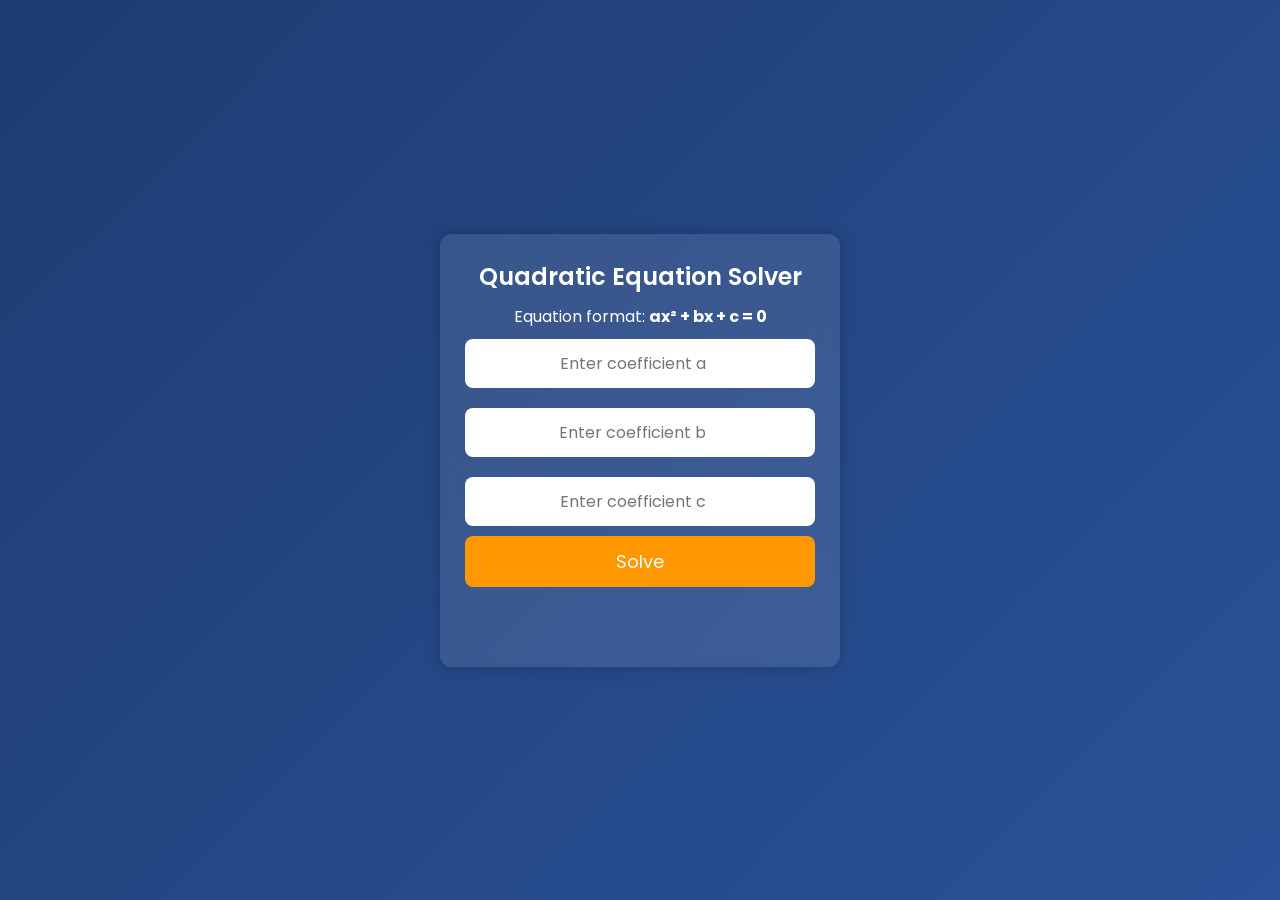
==== index.html @ 0c7192c9 "Rename Index.html to index.html" ====
<!DOCTYPE html>
<html lang="en">
<head>
    <meta charset="UTF-8">
    <meta name="viewport" content="width=device-width, initial-scale=1.0">
    <title>Quadratic Solver</title>
    <style>
        /* Google Font */
        @import url('https://fonts.googleapis.com/css2?family=Poppins:wght@300;400;600&display=swap');

        /* General Styles */
        * {
            margin: 0;
            padding: 0;
            box-sizing: border-box;
            font-family: 'Poppins', sans-serif;
        }

        body {
            display: flex;
            flex-direction: column;
            justify-content: center;
            align-items: center;
            height: 100vh;
            background: linear-gradient(135deg, #1e3c72, #2a5298);
            color: white;
            text-align: center;
        }

        .container {
            background: rgba(255, 255, 255, 0.1);
            padding: 25px;
            border-radius: 12px;
            box-shadow: 0 0 15px rgba(0, 0, 0, 0.2);
            backdrop-filter: blur(10px);
            width: 90%;
            max-width: 400px;
            transition: 0.3s;
        }

        .container:hover {
            box-shadow: 0 0 20px rgba(255, 255, 255, 0.3);
        }

        h2 {
            font-weight: 600;
            margin-bottom: 10px;
        }

        input {
            width: 100%;
            padding: 12px;
            margin: 10px 0;
            border: none;
            border-radius: 8px;
            font-size: 16px;
            outline: none;
            text-align: center;
        }

        button {
            width: 100%;
            padding: 12px;
            background: #ff9800;
            border: none;
            color: white;
            font-size: 18px;
            border-radius: 8px;
            cursor: pointer;
            transition: 0.3s;
        }

        button:hover {
            background: #e68900;
        }

        #result {
            margin-top: 15px;
            font-size: 18px;
            font-weight: 400;
            min-height: 40px;
        }

        .fade-in {
            animation: fadeIn 0.5s ease-in-out;
        }

        @keyframes fadeIn {
            from {
                opacity: 0;
                transform: translateY(10px);
            }
            to {
                opacity: 1;
                transform: translateY(0);
            }
        }
    </style>
</head>
<body>

    <div class="container">
        <h2>Quadratic Equation Solver</h2>
        <p>Equation format: <strong>ax² + bx + c = 0</strong></p>
        
        <input type="number" id="a" placeholder="Enter coefficient a">
        <input type="number" id="b" placeholder="Enter coefficient b">
        <input type="number" id="c" placeholder="Enter coefficient c">
        
        <button onclick="solveQuadratic()">Solve</button>
        
        <p id="result"></p>
    </div>

    <script>
        function solveQuadratic() {
            let a = parseFloat(document.getElementById("a").value);
            let b = parseFloat(document.getElementById("b").value);
            let c = parseFloat(document.getElementById("c").value);
            let resultElement = document.getElementById("result");

            if (isNaN(a) || isNaN(b) || isNaN(c)) {
                resultElement.innerHTML = "❌ Please enter valid numbers!";
                resultElement.classList.add("fade-in");
                return;
            }

            let D = (b * b) - (4 * a * c);
            
            if (D > 0) {
                let root1 = (-b + Math.sqrt(D)) / (2 * a);
                let root2 = (-b - Math.sqrt(D)) / (2 * a);
                resultElement.innerHTML = `✅ Real & Different Roots:<br> Root 1: ${root1.toFixed(3)}<br> Root 2: ${root2.toFixed(3)}`;
            } else if (D === 0) {
                let root = -b / (2 * a);
                resultElement.innerHTML = `✅ Real & Equal Roots:<br> Root: ${root.toFixed(3)}`;
            } else {
                let realPart = (-b / (2 * a)).toFixed(3);
                let imagPart = simplifySqrt(-D, 2 * a);
                resultElement.innerHTML = `⚠️ Complex Roots:<br> Root 1: ${realPart} + ${imagPart}i<br> Root 2: ${realPart} - ${imagPart}i`;
            }

            resultElement.classList.add("fade-in");
        }

        function simplifySqrt(num, denom) {
            let rootPart = Math.sqrt(num);
            if (Number.isInteger(rootPart)) {
                return (rootPart / denom).toFixed(3);
            } else {
                return `√${num}/${denom}`;
            }
        }
    </script>

</body>
</html>
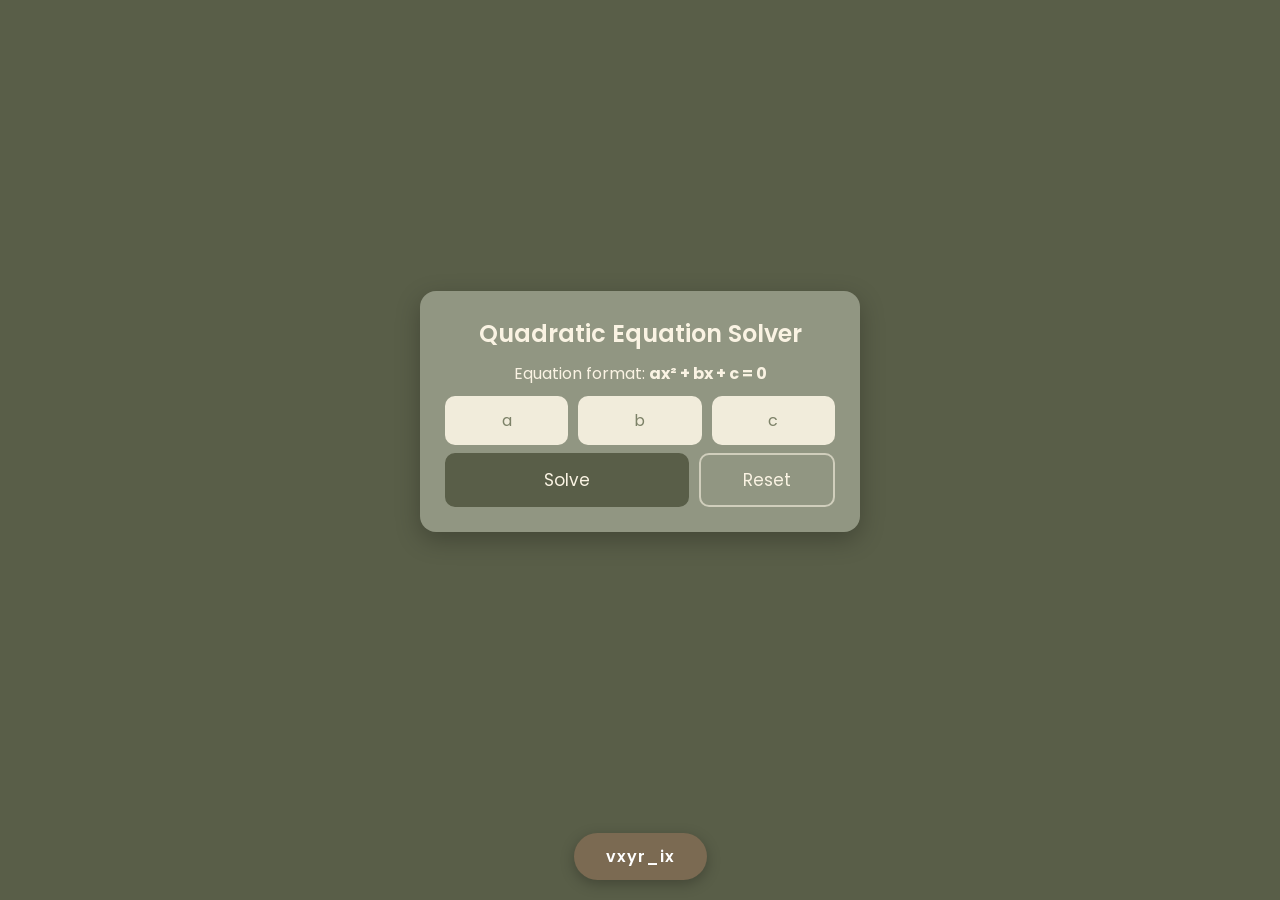
==== commit f6f85d9d: "index.html" ====
--- a/index.html
+++ b/index.html
@@ -8,6 +8,19 @@
         /* Google Font */
         @import url('https://fonts.googleapis.com/css2?family=Poppins:wght@300;400;600&display=swap');
 
+        :root {
+            --bg: #595E48;
+            --tab: #919682;
+            --cream: #FAF3E3;
+            --dark-sage: #595E48;
+            --sage-brown: #7B6A52;
+            --sage-brown-hover: #6A5A44;
+        }
+
+        [hidden] {
+            display: none !important;
+        }
+
         /* General Styles */
         * {
             margin: 0;
@@ -19,66 +32,142 @@
         body {
             display: flex;
             flex-direction: column;
-            justify-content: center;
             align-items: center;
-            height: 100vh;
-            background: linear-gradient(135deg, #1e3c72, #2a5298);
-            color: white;
+            min-height: 100vh;
+            padding: 20px;
+            background: var(--bg);
+            color: var(--cream);
             text-align: center;
         }
 
         .container {
-            background: rgba(255, 255, 255, 0.1);
+            background: var(--tab);
             padding: 25px;
-            border-radius: 12px;
-            box-shadow: 0 0 15px rgba(0, 0, 0, 0.2);
-            backdrop-filter: blur(10px);
-            width: 90%;
-            max-width: 400px;
-            transition: 0.3s;
-        }
-
-        .container:hover {
-            box-shadow: 0 0 20px rgba(255, 255, 255, 0.3);
+            border-radius: 16px;
+            box-shadow: 0 8px 24px rgba(0, 0, 0, 0.25);
+            width: 100%;
+            max-width: 440px;
+            margin: auto;
+            color: var(--cream);
+            -webkit-tap-highlight-color: transparent;
+        }
+
+        /* Bouncy effect on tap */
+        .container.bounce {
+            animation: bounce 0.55s cubic-bezier(0.28, 0.84, 0.42, 1);
+        }
+
+        @keyframes bounce {
+            0%   { transform: scale(1); }
+            25%  { transform: scale(0.96); }
+            50%  { transform: scale(1.03); }
+            70%  { transform: scale(0.99); }
+            85%  { transform: scale(1.01); }
+            100% { transform: scale(1); }
         }
 
         h2 {
             font-weight: 600;
             margin-bottom: 10px;
+            color: var(--cream);
+        }
+
+        .format {
+            margin-bottom: 8px;
+        }
+
+        /* Inputs */
+        .inputs {
+            display: grid;
+            grid-template-columns: repeat(3, 1fr);
+            gap: 10px;
+            margin: 10px 0 6px;
         }
 
         input {
             width: 100%;
-            padding: 12px;
-            margin: 10px 0;
+            padding: 12px 6px;
             border: none;
-            border-radius: 8px;
+            border-radius: 10px;
             font-size: 16px;
             outline: none;
             text-align: center;
+            background: rgba(250, 243, 227, 0.92);
+            color: #3E4234;
+            -moz-appearance: textfield;
+            appearance: textfield;
+        }
+
+        input::-webkit-outer-spin-button,
+        input::-webkit-inner-spin-button {
+            -webkit-appearance: none;
+            margin: 0;
+        }
+
+        input::placeholder {
+            color: #7d8268;
+        }
+
+        input:focus {
+            box-shadow: 0 0 0 3px rgba(89, 94, 72, 0.55);
+        }
+
+        /* Buttons */
+        .btn-row {
+            display: flex;
+            gap: 10px;
+            margin-top: 8px;
         }
 
         button {
-            width: 100%;
             padding: 12px;
-            background: #ff9800;
-            border: none;
-            color: white;
-            font-size: 18px;
-            border-radius: 8px;
+            background: var(--dark-sage);
+            border: 2px solid var(--dark-sage);
+            color: var(--cream);
+            font-size: 17px;
+            border-radius: 10px;
             cursor: pointer;
             transition: 0.3s;
         }
 
+        .btn-row button {
+            flex: 1;
+        }
+
+        #solveBtn {
+            flex: 2;
+        }
+
         button:hover {
-            background: #e68900;
-        }
-
-        #result {
-            margin-top: 15px;
-            font-size: 18px;
-            font-weight: 400;
-            min-height: 40px;
+            background: #4A4E3B;
+            border-color: #4A4E3B;
+        }
+
+        button:active {
+            transform: scale(0.97);
+        }
+
+        button.secondary {
+            background: transparent;
+            border-color: rgba(250, 243, 227, 0.6);
+        }
+
+        button.secondary:hover {
+            background: rgba(250, 243, 227, 0.15);
+            border-color: rgba(250, 243, 227, 0.85);
+        }
+
+        /* Messages and results */
+        .message {
+            margin-top: 14px;
+            padding: 10px 12px;
+            border-radius: 10px;
+            background: rgba(89, 94, 72, 0.45);
+            font-size: 14px;
+        }
+
+        #output {
+            margin-top: 8px;
         }
 
         .fade-in {
@@ -95,61 +184,591 @@
                 transform: translateY(0);
             }
         }
+
+        .roots {
+            margin-top: 14px;
+        }
+
+        .root {
+            font-size: 20px;
+            font-weight: 600;
+            margin: 3px 0;
+            word-break: break-word;
+        }
+
+        .sub {
+            font-size: 13px;
+            opacity: 0.85;
+            margin-top: 4px;
+        }
+
+        /* Info + steps cards */
+        .card {
+            background: rgba(89, 94, 72, 0.35);
+            border-radius: 12px;
+            padding: 12px 14px;
+            margin-top: 14px;
+            text-align: left;
+            font-size: 14px;
+        }
+
+        .info-row {
+            display: flex;
+            justify-content: space-between;
+            gap: 12px;
+            padding: 5px 0;
+            border-bottom: 1px dashed rgba(250, 243, 227, 0.2);
+        }
+
+        .info-row:last-child {
+            border-bottom: none;
+        }
+
+        .info-row b {
+            font-weight: 600;
+            text-align: right;
+            word-break: break-word;
+        }
+
+        /* Graph */
+        .graph-wrap {
+            margin-top: 14px;
+        }
+
+        #graph {
+            display: block;
+            width: 100%;
+            height: 230px;
+            border-radius: 12px;
+            background: rgba(74, 78, 59, 0.6);
+        }
+
+        .legend {
+            margin-top: 8px;
+            font-size: 12px;
+            display: flex;
+            justify-content: center;
+            gap: 16px;
+        }
+
+        .legend i {
+            display: inline-block;
+            width: 10px;
+            height: 10px;
+            border-radius: 50%;
+            margin-right: 5px;
+        }
+
+        details summary {
+            cursor: pointer;
+            font-weight: 600;
+            font-size: 15px;
+        }
+
+        details ol {
+            margin-top: 8px;
+            padding-left: 20px;
+            line-height: 1.6;
+        }
+
+        details li {
+            margin: 8px 0;
+            word-break: break-word;
+        }
+
+        /* Instagram button */
+        .insta-footer {
+            text-align: center;
+            margin-top: 30px;
+        }
+
+        .insta-btn {
+            display: inline-block;
+            padding: 11px 32px;
+            border-radius: 50px;
+            background: var(--sage-brown);
+            color: #FFFFFF;
+            font-weight: 600;
+            letter-spacing: 1px;
+            text-decoration: none;
+            box-shadow: 0 4px 14px rgba(0, 0, 0, 0.25);
+            transition: transform 0.3s, background 0.3s;
+        }
+
+        .insta-btn:hover,
+        .insta-btn:active {
+            background: var(--sage-brown-hover);
+            transform: translateY(-2px);
+        }
     </style>
 </head>
 <body>
 
-    <div class="container">
+    <div class="container" id="tab">
         <h2>Quadratic Equation Solver</h2>
-        <p>Equation format: <strong>ax² + bx + c = 0</strong></p>
-        
-        <input type="number" id="a" placeholder="Enter coefficient a">
-        <input type="number" id="b" placeholder="Enter coefficient b">
-        <input type="number" id="c" placeholder="Enter coefficient c">
-        
-        <button onclick="solveQuadratic()">Solve</button>
-        
-        <p id="result"></p>
+        <p class="format">Equation format: <strong>ax² + bx + c = 0</strong></p>
+
+        <div class="inputs">
+            <input type="number" id="a" placeholder="a" step="any" aria-label="Coefficient a">
+            <input type="number" id="b" placeholder="b" step="any" aria-label="Coefficient b">
+            <input type="number" id="c" placeholder="c" step="any" aria-label="Coefficient c">
+        </div>
+
+        <div class="btn-row">
+            <button type="button" id="solveBtn">Solve</button>
+            <button type="button" id="resetBtn" class="secondary">Reset</button>
+        </div>
+
+        <div id="message" class="message" role="alert" hidden></div>
+
+        <div id="output" aria-live="polite" hidden>
+            <div id="roots" class="roots"></div>
+            <div id="info" class="card"></div>
+            <div id="graphWrap" class="graph-wrap" hidden>
+                <canvas id="graph"></canvas>
+                <div id="legend" class="legend"></div>
+            </div>
+            <details class="card">
+                <summary>Step-by-step solution</summary>
+                <ol id="steps"></ol>
+            </details>
+        </div>
     </div>
 
+    <footer class="insta-footer">
+        <a class="insta-btn" href="https://instagram.com/vxyr_ix" target="_blank" rel="noopener">vxyr_ix</a>
+    </footer>
+
     <script>
-        function solveQuadratic() {
-            let a = parseFloat(document.getElementById("a").value);
-            let b = parseFloat(document.getElementById("b").value);
-            let c = parseFloat(document.getElementById("c").value);
-            let resultElement = document.getElementById("result");
-
-            if (isNaN(a) || isNaN(b) || isNaN(c)) {
-                resultElement.innerHTML = "❌ Please enter valid numbers!";
-                resultElement.classList.add("fade-in");
-                return;
-            }
-
-            let D = (b * b) - (4 * a * c);
-            
+        "use strict";
+
+        /* ---------- Number formatting ---------- */
+        var MINUS = "\u2212";
+
+        function fmt(v) {
+            if (!isFinite(v)) return String(v);
+            if (v === 0) return "0";
+            var abs = Math.abs(v);
+            var s;
+            if (abs >= 1e12 || abs < 1e-6) {
+                s = v.toExponential(4).replace(/\.?0+e/, "e");
+            } else {
+                s = String(parseFloat(v.toFixed(6)));
+            }
+            if (s === "-0") s = "0";
+            return s.replace(/-/g, MINUS);
+        }
+
+        function par(v) {
+            return v < 0 ? "(" + fmt(v) + ")" : fmt(v);
+        }
+
+        // "=" when the shown value is exact, "≈" when it was rounded
+        function eqs(v) {
+            return Math.abs(v - parseFloat(v.toFixed(6))) > 1e-12 ? "\u2248" : "=";
+        }
+
+        function term(coef, suffix, first) {
+            if (coef === 0) return "";
+            var neg = coef < 0;
+            var abs = Math.abs(coef);
+            var body = (abs === 1 && suffix) ? suffix : fmt(abs) + suffix;
+            if (first) return (neg ? MINUS : "") + body;
+            return (neg ? " " + MINUS + " " : " + ") + body;
+        }
+
+        function equation(a, b, c) {
+            var s = "";
+            s += term(a, "x\u00B2", s === "");
+            s += term(b, "x", s === "");
+            s += term(c, "", s === "");
+            return (s === "" ? "0" : s) + " = 0";
+        }
+
+        function complexStrings(re, im) {
+            var mag = fmt(im);
+            var imag = (mag === "1" ? "" : mag) + "i";
+            if (fmt(re) === "0") return [imag, MINUS + imag];
+            return [fmt(re) + " + " + imag, fmt(re) + " " + MINUS + " " + imag];
+        }
+
+        /* ---------- The maths ---------- */
+        function analyze(a, b, c) {
+            var eq = equation(a, b, c);
+
+            if (a === 0) {
+                if (b === 0) {
+                    return c === 0 ? { kind: "identity", eq: eq, c: c } : { kind: "none", eq: eq, c: c };
+                }
+                var x = -c / b;
+                if (!isFinite(x)) return { kind: "overflow" };
+                return { kind: "linear", eq: eq, a: a, b: b, c: c, x: x };
+            }
+
+            var D = b * b - 4 * a * c;
+            var scale = Math.max(b * b, Math.abs(4 * a * c));
+            if (Math.abs(D) <= 1e-12 * scale) D = 0;   // ignore floating-point noise
+
+            var h = -b / (2 * a);
+            var k = D === 0 ? 0 : -D / (4 * a);
+            if (!isFinite(D) || !isFinite(h) || !isFinite(k)) return { kind: "overflow" };
+
+            var base = { eq: eq, a: a, b: b, c: c, D: D, h: h, k: k };
+
             if (D > 0) {
-                let root1 = (-b + Math.sqrt(D)) / (2 * a);
-                let root2 = (-b - Math.sqrt(D)) / (2 * a);
-                resultElement.innerHTML = `✅ Real & Different Roots:<br> Root 1: ${root1.toFixed(3)}<br> Root 2: ${root2.toFixed(3)}`;
+                var s = Math.sqrt(D);
+                // numerically stable form: avoids losing digits when b is much larger than a and c
+                var q = b < 0 ? (-b + s) / 2 : -(b + s) / 2;
+                var plusRoot = b < 0 ? q / a : c / q;     // root using +√D
+                var minusRoot = b < 0 ? c / q : q / a;    // root using −√D
+                if (!isFinite(plusRoot) || !isFinite(minusRoot)) return { kind: "overflow" };
+                var naive1 = (-b + s) / (2 * a), naive2 = (-b - s) / (2 * a);
+                base.kind = "two"; base.s = s; base.r1 = plusRoot; base.r2 = minusRoot;
+                base.adjusted = Math.abs(naive1 - plusRoot) > 1e-9 * Math.abs(plusRoot) ||
+                                Math.abs(naive2 - minusRoot) > 1e-9 * Math.abs(minusRoot);
             } else if (D === 0) {
-                let root = -b / (2 * a);
-                resultElement.innerHTML = `✅ Real & Equal Roots:<br> Root: ${root.toFixed(3)}`;
+                base.kind = "one"; base.r = h;
             } else {
-                let realPart = (-b / (2 * a)).toFixed(3);
-                let imagPart = simplifySqrt(-D, 2 * a);
-                resultElement.innerHTML = `⚠️ Complex Roots:<br> Root 1: ${realPart} + ${imagPart}i<br> Root 2: ${realPart} - ${imagPart}i`;
-            }
-
-            resultElement.classList.add("fade-in");
-        }
-
-        function simplifySqrt(num, denom) {
-            let rootPart = Math.sqrt(num);
-            if (Number.isInteger(rootPart)) {
-                return (rootPart / denom).toFixed(3);
+                base.kind = "complex";
+                base.re = h;
+                base.im = Math.sqrt(-D) / (2 * Math.abs(a));
+                if (!isFinite(base.im)) return { kind: "overflow" };
+            }
+            return base;
+        }
+
+        /* ---------- Build everything that gets displayed ---------- */
+        function buildView(r) {
+            var v = { roots: "", rows: [], steps: [], graph: null, legend: [] };
+            var ROOT_COL = "#F4C78B", VERT_COL = "#BFD3B0";
+
+            function row(label, value) { v.rows.push([label, value]); }
+
+            if (r.kind === "identity") {
+                v.roots = '<div class="root">Infinitely many solutions</div><div class="sub">0 = 0 is true for every x.</div>';
+                row("Type", "Identity (a = b = c = 0)");
+                v.steps.push("Since a = 0, b = 0 and c = 0, the equation becomes <b>0 = 0</b>, which is always true.");
+                return v;
+            }
+
+            if (r.kind === "none") {
+                v.roots = '<div class="root">No solution</div><div class="sub">' + r.eq + ' is never true.</div>';
+                row("Type", "Contradiction (a = b = 0, c \u2260 0)");
+                v.steps.push("Since a = 0 and b = 0, the equation becomes <b>" + fmt(r.c) + " = 0</b>, which is never true.");
+                return v;
+            }
+
+            if (r.kind === "linear") {
+                v.roots = '<div class="root">x = ' + fmt(r.x) + '</div><div class="sub">Not quadratic (a = 0), so it is solved as a linear equation.</div>';
+                row("Type", "Linear (a = 0)");
+                row("Slope (b)", fmt(r.b));
+                row("y-intercept", "(0, " + fmt(r.c) + ")");
+                row("Root", "x = " + fmt(r.x));
+                v.steps.push("Since a = 0, the x\u00B2 term disappears and the equation is linear: <b>" + r.eq + "</b>.");
+                v.steps.push("Solve for x: x = \u2212c / b = " + par(-r.c) + " / " + par(r.b) + " " + eqs(r.x) + " <b>" + fmt(r.x) + "</b>.");
+                v.graph = { f: function (x) { return r.b * x + r.c; }, roots: [r.x], vertex: null };
+                v.legend = [[ROOT_COL, "Root"]];
+                return v;
+            }
+
+            /* quadratic */
+            var a = r.a, b = r.b, c = r.c, D = r.D;
+            var nature = r.kind === "two" ? "Two distinct real roots"
+                       : r.kind === "one" ? "One repeated real root"
+                       : "Two complex roots";
+
+            if (r.kind === "two") {
+                v.roots = '<div class="root">x\u2081 = ' + fmt(r.r1) + '</div><div class="root">x\u2082 = ' + fmt(r.r2) + '</div><div class="sub">' + nature + '</div>';
+            } else if (r.kind === "one") {
+                v.roots = '<div class="root">x = ' + fmt(r.r) + '</div><div class="sub">' + nature + ' (x\u2081 = x\u2082)</div>';
             } else {
-                return `√${num}/${denom}`;
-            }
+                var cs = complexStrings(r.re, r.im);
+                v.roots = '<div class="root">x\u2081 = ' + cs[0] + '</div><div class="root">x\u2082 = ' + cs[1] + '</div><div class="sub">' + nature + ' (no real solutions)</div>';
+            }
+
+            row("Discriminant (D)", fmt(D));
+            row("Nature of roots", nature);
+            row("Parabola opens", a > 0 ? "Upward (has a minimum)" : "Downward (has a maximum)");
+            row("Vertex", "(" + fmt(r.h) + ", " + fmt(r.k) + ")");
+            row("Axis of symmetry", "x = " + fmt(r.h));
+            row("y-intercept", "(0, " + fmt(c) + ")");
+
+            /* steps */
+            v.steps.push("Write the equation and pick out the coefficients: <b>" + r.eq + "</b>, so a = " + fmt(a) + ", b = " + fmt(b) + ", c = " + fmt(c) + ".");
+            v.steps.push("Find the discriminant: D = b\u00B2 \u2212 4ac = " + par(b) + "\u00B2 \u2212 4\u00B7" + par(a) + "\u00B7" + par(c) + " = <b>" + fmt(D) + "</b>.");
+
+            if (r.kind === "two") {
+                v.steps.push("D &gt; 0, so there are two distinct real roots.");
+                v.steps.push("Use the quadratic formula: x = (\u2212b \u00B1 \u221AD) / 2a.");
+                v.steps.push("\u221AD = \u221A" + fmt(D) + " " + eqs(r.s) + " " + fmt(r.s) + ".");
+                v.steps.push("x\u2081 = (" + par(-b) + " + " + fmt(r.s) + ") / " + par(2 * a) + " " + eqs(r.r1) + " <b>" + fmt(r.r1) + "</b>");
+                v.steps.push("x\u2082 = (" + par(-b) + " \u2212 " + fmt(r.s) + ") / " + par(2 * a) + " " + eqs(r.r2) + " <b>" + fmt(r.r2) + "</b>");
+                if (r.adjusted) {
+                    v.steps.push("Note: with such large or small coefficients, the calculator uses an equivalent, more accurate form of the formula to avoid rounding errors, so the final roots above are the accurate ones.");
+                }
+            } else if (r.kind === "one") {
+                v.steps.push("D = 0, so there is one repeated real root.");
+                v.steps.push("Use x = \u2212b / 2a = " + par(-b) + " / " + par(2 * a) + " " + eqs(r.r) + " <b>" + fmt(r.r) + "</b>.");
+            } else {
+                var ims = Math.sqrt(-D);
+                var cs2 = complexStrings(r.re, r.im);
+                v.steps.push("D &lt; 0, so there are no real roots. The roots are a complex-conjugate pair.");
+                v.steps.push("Use the quadratic formula: x = (\u2212b \u00B1 \u221AD) / 2a.");
+                v.steps.push("\u221AD = \u221A" + fmt(D) + " = \u221A" + fmt(-D) + "\u00B7i " + eqs(ims) + " " + fmt(ims) + "i.");
+                v.steps.push("x = (" + par(-b) + " \u00B1 " + fmt(ims) + "i) / " + par(2 * a));
+                v.steps.push("x\u2081 = <b>" + cs2[0] + "</b> and x\u2082 = <b>" + cs2[1] + "</b>");
+            }
+
+            /* graph */
+            var roots = r.kind === "two" ? [r.r1, r.r2] : r.kind === "one" ? [r.r] : [];
+            v.graph = { f: function (x) { return a * x * x + b * x + c; }, roots: roots, vertex: { h: r.h, k: r.k } };
+            if (roots.length) v.legend.push([ROOT_COL, roots.length === 1 ? "Root" : "Roots"]);
+            v.legend.push([VERT_COL, "Vertex"]);
+            return v;
+        }
+
+        /* ---------- Page code (browser only) ---------- */
+        if (typeof document !== "undefined") {
+            var ROOT_COLOR = "#F4C78B", VERTEX_COLOR = "#BFD3B0";
+            var tab = document.getElementById("tab");
+            var inA = document.getElementById("a");
+            var inB = document.getElementById("b");
+            var inC = document.getElementById("c");
+            var messageEl = document.getElementById("message");
+            var outputEl = document.getElementById("output");
+            var rootsEl = document.getElementById("roots");
+            var infoEl = document.getElementById("info");
+            var graphWrap = document.getElementById("graphWrap");
+            var canvas = document.getElementById("graph");
+            var legendEl = document.getElementById("legend");
+            var stepsEl = document.getElementById("steps");
+            var currentGraph = null;
+
+            /* bouncy tap effect on the front tab */
+            tab.addEventListener("pointerdown", function () {
+                tab.classList.remove("bounce");
+                void tab.offsetWidth;
+                tab.classList.add("bounce");
+            });
+            tab.addEventListener("animationend", function (e) {
+                if (e.animationName === "bounce") tab.classList.remove("bounce");
+            });
+
+            function showMessage(text) {
+                messageEl.textContent = text;
+                messageEl.hidden = false;
+                outputEl.hidden = true;
+                currentGraph = null;
+            }
+
+            function niceStep(range) {
+                var raw = range / 5;
+                var p = Math.pow(10, Math.floor(Math.log10(raw)));
+                var m = raw / p;
+                var n = m < 1.5 ? 1 : m < 3.5 ? 2 : m < 7.5 ? 5 : 10;
+                return n * p;
+            }
+
+            function tickLabel(v) {
+                return fmt(parseFloat(v.toPrecision(10)));
+            }
+
+            /* returns true if the graph was drawn */
+            function drawGraph(g) {
+                var W = canvas.clientWidth, H = canvas.clientHeight;
+                if (!W || !H) return false;
+
+                var ml = 46, mr = 12, mt = 12, mb = 26;
+                var pw = W - ml - mr, ph = H - mt - mb;
+                if (pw <= 10 || ph <= 10) return false;
+
+                /* visible x range */
+                var keep = [0].concat(g.roots);
+                if (g.vertex) keep.push(g.vertex.h);
+                var xmin = Math.min.apply(null, keep);
+                var xmax = Math.max.apply(null, keep);
+                var span = xmax - xmin;
+                var pad = span === 0 ? 2 : span * 0.35;
+                xmin -= pad;
+                xmax += pad;
+
+                /* visible y range */
+                var N = 240, ymin = 0, ymax = 0, i, y;
+                if (g.vertex) {
+                    ymin = Math.min(ymin, g.vertex.k);
+                    ymax = Math.max(ymax, g.vertex.k);
+                }
+                for (i = 0; i <= N; i++) {
+                    y = g.f(xmin + (xmax - xmin) * i / N);
+                    if (!isFinite(y)) return false;
+                    if (y < ymin) ymin = y;
+                    if (y > ymax) ymax = y;
+                }
+                if (ymax - ymin < 1e-12) { ymin -= 1; ymax += 1; }
+                var yp = (ymax - ymin) * 0.12;
+                ymin -= yp;
+                ymax += yp;
+
+                var dpr = window.devicePixelRatio || 1;
+                canvas.width = Math.round(W * dpr);
+                canvas.height = Math.round(H * dpr);
+                var ctx = canvas.getContext("2d");
+                ctx.setTransform(dpr, 0, 0, dpr, 0, 0);
+                ctx.clearRect(0, 0, W, H);
+
+                function X(x) { return ml + (x - xmin) / (xmax - xmin) * pw; }
+                function Y(v) { return mt + (ymax - v) / (ymax - ymin) * ph; }
+
+                /* grid + labels */
+                var sx = niceStep(xmax - xmin), sy = niceStep(ymax - ymin), k, guard;
+                ctx.font = "10px Poppins, sans-serif";
+                ctx.lineWidth = 1;
+                ctx.strokeStyle = "rgba(250, 243, 227, 0.12)";
+                ctx.fillStyle = "rgba(250, 243, 227, 0.75)";
+
+                ctx.textAlign = "center";
+                ctx.textBaseline = "top";
+                for (k = Math.ceil(xmin / sx), guard = 0; k * sx <= xmax && guard < 100; k++, guard++) {
+                    var gx = X(k * sx);
+                    ctx.beginPath(); ctx.moveTo(gx, mt); ctx.lineTo(gx, mt + ph); ctx.stroke();
+                    ctx.fillText(tickLabel(k * sx), gx, mt + ph + 7);
+                }
+
+                ctx.textAlign = "right";
+                ctx.textBaseline = "middle";
+                for (k = Math.ceil(ymin / sy), guard = 0; k * sy <= ymax && guard < 100; k++, guard++) {
+                    var gy = Y(k * sy);
+                    ctx.beginPath(); ctx.moveTo(ml, gy); ctx.lineTo(ml + pw, gy); ctx.stroke();
+                    ctx.fillText(tickLabel(k * sy), ml - 6, gy);
+                }
+
+                /* axes */
+                ctx.strokeStyle = "rgba(250, 243, 227, 0.6)";
+                ctx.lineWidth = 1.5;
+                if (xmin <= 0 && xmax >= 0) {
+                    ctx.beginPath(); ctx.moveTo(X(0), mt); ctx.lineTo(X(0), mt + ph); ctx.stroke();
+                }
+                if (ymin <= 0 && ymax >= 0) {
+                    ctx.beginPath(); ctx.moveTo(ml, Y(0)); ctx.lineTo(ml + pw, Y(0)); ctx.stroke();
+                }
+
+                /* axis of symmetry */
+                if (g.vertex) {
+                    ctx.setLineDash([5, 4]);
+                    ctx.strokeStyle = "rgba(250, 243, 227, 0.45)";
+                    ctx.lineWidth = 1;
+                    ctx.beginPath(); ctx.moveTo(X(g.vertex.h), mt); ctx.lineTo(X(g.vertex.h), mt + ph); ctx.stroke();
+                    ctx.setLineDash([]);
+                }
+
+                /* the curve */
+                ctx.save();
+                ctx.beginPath();
+                ctx.rect(ml, mt, pw, ph);
+                ctx.clip();
+                ctx.beginPath();
+                for (i = 0; i <= N; i++) {
+                    var xv = xmin + (xmax - xmin) * i / N;
+                    var px = X(xv), py = Y(g.f(xv));
+                    if (i === 0) ctx.moveTo(px, py); else ctx.lineTo(px, py);
+                }
+                ctx.strokeStyle = "#FAF3E3";
+                ctx.lineWidth = 2.5;
+                ctx.lineJoin = "round";
+                ctx.stroke();
+                ctx.restore();
+
+                /* markers */
+                function dot(x, v, r, color) {
+                    ctx.beginPath();
+                    ctx.arc(X(x), Y(v), r, 0, Math.PI * 2);
+                    ctx.fillStyle = color;
+                    ctx.fill();
+                    ctx.lineWidth = 1.5;
+                    ctx.strokeStyle = "#4A4E3B";
+                    ctx.stroke();
+                }
+                if (g.vertex) dot(g.vertex.h, g.vertex.k, 6, VERTEX_COLOR);
+                for (i = 0; i < g.roots.length; i++) dot(g.roots[i], 0, 4.5, ROOT_COLOR);
+
+                return true;
+            }
+
+            function render(v) {
+                rootsEl.innerHTML = v.roots;
+                infoEl.innerHTML = v.rows.map(function (r) {
+                    return '<div class="info-row"><span>' + r[0] + '</span><b>' + r[1] + '</b></div>';
+                }).join("");
+                stepsEl.innerHTML = v.steps.map(function (s) { return "<li>" + s + "</li>"; }).join("");
+                infoEl.hidden = v.rows.length === 0;
+
+                messageEl.hidden = true;
+                outputEl.hidden = false;
+
+                currentGraph = v.graph;
+                if (v.graph) {
+                    graphWrap.hidden = false;      /* must be visible before drawing */
+                    if (drawGraph(v.graph)) {
+                        legendEl.innerHTML = v.legend.map(function (l) {
+                            return '<span><i style="background:' + l[0] + '"></i>' + l[1] + '</span>';
+                        }).join("");
+                    } else {
+                        graphWrap.hidden = true;
+                        currentGraph = null;
+                    }
+                } else {
+                    graphWrap.hidden = true;
+                }
+
+                outputEl.classList.remove("fade-in");
+                void outputEl.offsetWidth;
+                outputEl.classList.add("fade-in");
+            }
+
+            function solve() {
+                var raw = [inA.value, inB.value, inC.value];
+                for (var i = 0; i < 3; i++) {
+                    if (String(raw[i]).trim() === "") {
+                        showMessage("Please enter a number for a, b and c (use 0 if a term is missing).");
+                        return;
+                    }
+                }
+                var a = Number(raw[0]), b = Number(raw[1]), c = Number(raw[2]);
+                if (!isFinite(a) || !isFinite(b) || !isFinite(c)) {
+                    showMessage("Please enter valid numbers only.");
+                    return;
+                }
+                var result = analyze(a, b, c);
+                if (result.kind === "overflow") {
+                    showMessage("Those numbers are too large or too small to solve accurately. Try smaller values.");
+                    return;
+                }
+                render(buildView(result));
+            }
+
+            function resetAll() {
+                inA.value = "";
+                inB.value = "";
+                inC.value = "";
+                messageEl.hidden = true;
+                outputEl.hidden = true;
+                graphWrap.hidden = true;
+                currentGraph = null;
+                inA.focus();
+            }
+
+            document.getElementById("solveBtn").addEventListener("click", solve);
+            document.getElementById("resetBtn").addEventListener("click", resetAll);
+
+            [inA, inB, inC].forEach(function (el) {
+                el.addEventListener("keydown", function (e) {
+                    if (e.key === "Enter") { e.preventDefault(); solve(); }
+                });
+            });
+
+            window.addEventListener("resize", function () {
+                if (currentGraph && !graphWrap.hidden) drawGraph(currentGraph);
+            });
         }
     </script>
 
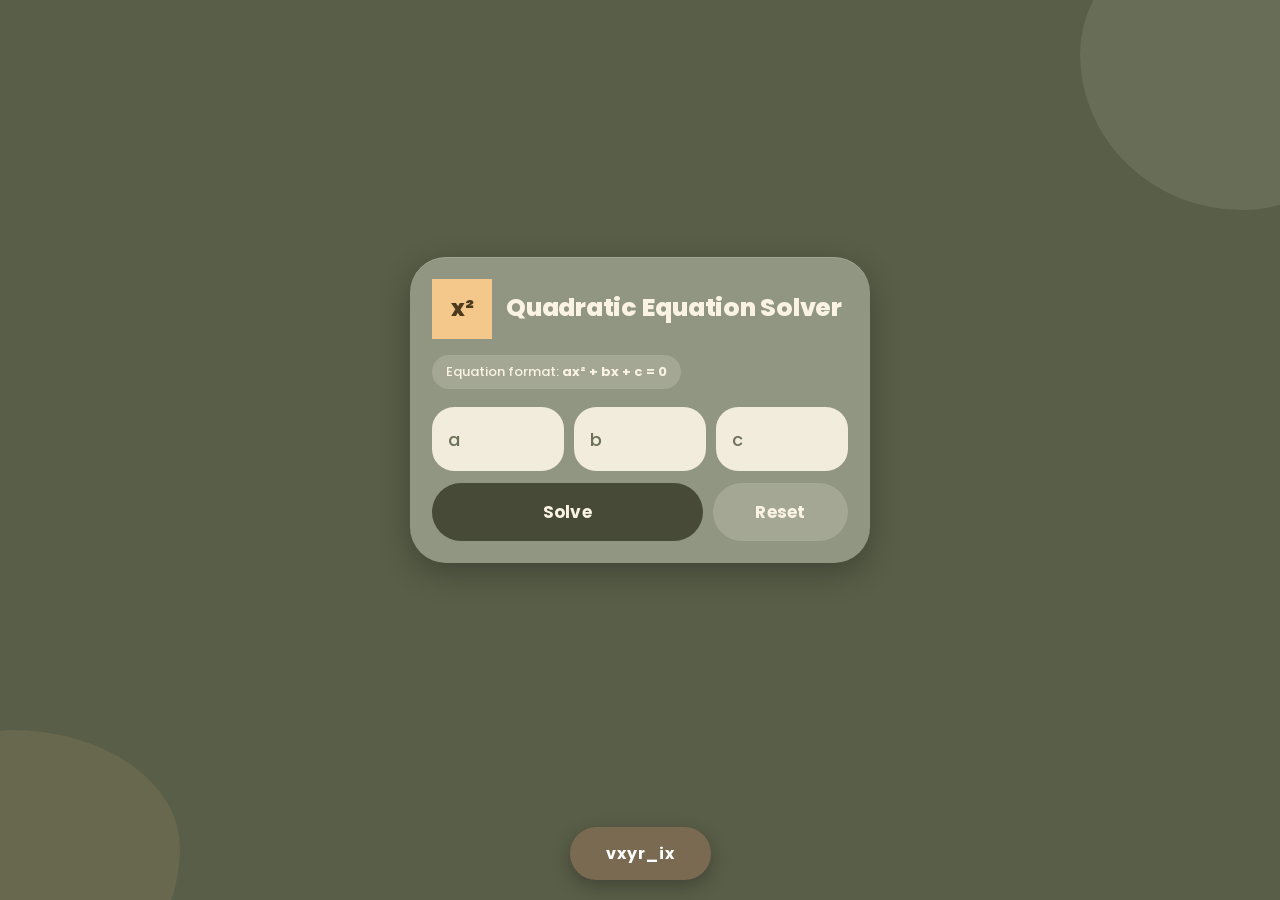
==== commit b82f5333: "Add files via upload" ====
--- a/index.html
+++ b/index.html
@@ -1,776 +1,71 @@
-<!DOCTYPE html>
-<html lang="en">
-<head>
-    <meta charset="UTF-8">
-    <meta name="viewport" content="width=device-width, initial-scale=1.0">
-    <title>Quadratic Solver</title>
-    <style>
-        /* Google Font */
-        @import url('https://fonts.googleapis.com/css2?family=Poppins:wght@300;400;600&display=swap');
-
-        :root {
-            --bg: #595E48;
-            --tab: #919682;
-            --cream: #FAF3E3;
-            --dark-sage: #595E48;
-            --sage-brown: #7B6A52;
-            --sage-brown-hover: #6A5A44;
-        }
-
-        [hidden] {
-            display: none !important;
-        }
-
-        /* General Styles */
-        * {
-            margin: 0;
-            padding: 0;
-            box-sizing: border-box;
-            font-family: 'Poppins', sans-serif;
-        }
-
-        body {
-            display: flex;
-            flex-direction: column;
-            align-items: center;
-            min-height: 100vh;
-            padding: 20px;
-            background: var(--bg);
-            color: var(--cream);
-            text-align: center;
-        }
-
-        .container {
-            background: var(--tab);
-            padding: 25px;
-            border-radius: 16px;
-            box-shadow: 0 8px 24px rgba(0, 0, 0, 0.25);
-            width: 100%;
-            max-width: 440px;
-            margin: auto;
-            color: var(--cream);
-            -webkit-tap-highlight-color: transparent;
-        }
-
-        /* Bouncy effect on tap */
-        .container.bounce {
-            animation: bounce 0.55s cubic-bezier(0.28, 0.84, 0.42, 1);
-        }
-
-        @keyframes bounce {
-            0%   { transform: scale(1); }
-            25%  { transform: scale(0.96); }
-            50%  { transform: scale(1.03); }
-            70%  { transform: scale(0.99); }
-            85%  { transform: scale(1.01); }
-            100% { transform: scale(1); }
-        }
-
-        h2 {
-            font-weight: 600;
-            margin-bottom: 10px;
-            color: var(--cream);
-        }
-
-        .format {
-            margin-bottom: 8px;
-        }
-
-        /* Inputs */
-        .inputs {
-            display: grid;
-            grid-template-columns: repeat(3, 1fr);
-            gap: 10px;
-            margin: 10px 0 6px;
-        }
-
-        input {
-            width: 100%;
-            padding: 12px 6px;
-            border: none;
-            border-radius: 10px;
-            font-size: 16px;
-            outline: none;
-            text-align: center;
-            background: rgba(250, 243, 227, 0.92);
-            color: #3E4234;
-            -moz-appearance: textfield;
-            appearance: textfield;
-        }
-
-        input::-webkit-outer-spin-button,
-        input::-webkit-inner-spin-button {
-            -webkit-appearance: none;
-            margin: 0;
-        }
-
-        input::placeholder {
-            color: #7d8268;
-        }
-
-        input:focus {
-            box-shadow: 0 0 0 3px rgba(89, 94, 72, 0.55);
-        }
-
-        /* Buttons */
-        .btn-row {
-            display: flex;
-            gap: 10px;
-            margin-top: 8px;
-        }
-
-        button {
-            padding: 12px;
-            background: var(--dark-sage);
-            border: 2px solid var(--dark-sage);
-            color: var(--cream);
-            font-size: 17px;
-            border-radius: 10px;
-            cursor: pointer;
-            transition: 0.3s;
-        }
-
-        .btn-row button {
-            flex: 1;
-        }
-
-        #solveBtn {
-            flex: 2;
-        }
-
-        button:hover {
-            background: #4A4E3B;
-            border-color: #4A4E3B;
-        }
-
-        button:active {
-            transform: scale(0.97);
-        }
-
-        button.secondary {
-            background: transparent;
-            border-color: rgba(250, 243, 227, 0.6);
-        }
-
-        button.secondary:hover {
-            background: rgba(250, 243, 227, 0.15);
-            border-color: rgba(250, 243, 227, 0.85);
-        }
-
-        /* Messages and results */
-        .message {
-            margin-top: 14px;
-            padding: 10px 12px;
-            border-radius: 10px;
-            background: rgba(89, 94, 72, 0.45);
-            font-size: 14px;
-        }
-
-        #output {
-            margin-top: 8px;
-        }
-
-        .fade-in {
-            animation: fadeIn 0.5s ease-in-out;
-        }
-
-        @keyframes fadeIn {
-            from {
-                opacity: 0;
-                transform: translateY(10px);
-            }
-            to {
-                opacity: 1;
-                transform: translateY(0);
-            }
-        }
-
-        .roots {
-            margin-top: 14px;
-        }
-
-        .root {
-            font-size: 20px;
-            font-weight: 600;
-            margin: 3px 0;
-            word-break: break-word;
-        }
-
-        .sub {
-            font-size: 13px;
-            opacity: 0.85;
-            margin-top: 4px;
-        }
-
-        /* Info + steps cards */
-        .card {
-            background: rgba(89, 94, 72, 0.35);
-            border-radius: 12px;
-            padding: 12px 14px;
-            margin-top: 14px;
-            text-align: left;
-            font-size: 14px;
-        }
-
-        .info-row {
-            display: flex;
-            justify-content: space-between;
-            gap: 12px;
-            padding: 5px 0;
-            border-bottom: 1px dashed rgba(250, 243, 227, 0.2);
-        }
-
-        .info-row:last-child {
-            border-bottom: none;
-        }
-
-        .info-row b {
-            font-weight: 600;
-            text-align: right;
-            word-break: break-word;
-        }
-
-        /* Graph */
-        .graph-wrap {
-            margin-top: 14px;
-        }
-
-        #graph {
-            display: block;
-            width: 100%;
-            height: 230px;
-            border-radius: 12px;
-            background: rgba(74, 78, 59, 0.6);
-        }
-
-        .legend {
-            margin-top: 8px;
-            font-size: 12px;
-            display: flex;
-            justify-content: center;
-            gap: 16px;
-        }
-
-        .legend i {
-            display: inline-block;
-            width: 10px;
-            height: 10px;
-            border-radius: 50%;
-            margin-right: 5px;
-        }
-
-        details summary {
-            cursor: pointer;
-            font-weight: 600;
-            font-size: 15px;
-        }
-
-        details ol {
-            margin-top: 8px;
-            padding-left: 20px;
-            line-height: 1.6;
-        }
-
-        details li {
-            margin: 8px 0;
-            word-break: break-word;
-        }
-
-        /* Instagram button */
-        .insta-footer {
-            text-align: center;
-            margin-top: 30px;
-        }
-
-        .insta-btn {
-            display: inline-block;
-            padding: 11px 32px;
-            border-radius: 50px;
-            background: var(--sage-brown);
-            color: #FFFFFF;
-            font-weight: 600;
-            letter-spacing: 1px;
-            text-decoration: none;
-            box-shadow: 0 4px 14px rgba(0, 0, 0, 0.25);
-            transition: transform 0.3s, background 0.3s;
-        }
-
-        .insta-btn:hover,
-        .insta-btn:active {
-            background: var(--sage-brown-hover);
-            transform: translateY(-2px);
-        }
-    </style>
-</head>
-<body>
-
-    <div class="container" id="tab">
-        <h2>Quadratic Equation Solver</h2>
-        <p class="format">Equation format: <strong>ax² + bx + c = 0</strong></p>
-
-        <div class="inputs">
-            <input type="number" id="a" placeholder="a" step="any" aria-label="Coefficient a">
-            <input type="number" id="b" placeholder="b" step="any" aria-label="Coefficient b">
-            <input type="number" id="c" placeholder="c" step="any" aria-label="Coefficient c">
-        </div>
-
-        <div class="btn-row">
-            <button type="button" id="solveBtn">Solve</button>
-            <button type="button" id="resetBtn" class="secondary">Reset</button>
-        </div>
-
-        <div id="message" class="message" role="alert" hidden></div>
-
-        <div id="output" aria-live="polite" hidden>
-            <div id="roots" class="roots"></div>
-            <div id="info" class="card"></div>
-            <div id="graphWrap" class="graph-wrap" hidden>
-                <canvas id="graph"></canvas>
-                <div id="legend" class="legend"></div>
-            </div>
-            <details class="card">
-                <summary>Step-by-step solution</summary>
-                <ol id="steps"></ol>
-            </details>
-        </div>
-    </div>
-
-    <footer class="insta-footer">
-        <a class="insta-btn" href="https://instagram.com/vxyr_ix" target="_blank" rel="noopener">vxyr_ix</a>
-    </footer>
-
-    <script>
-        "use strict";
-
-        /* ---------- Number formatting ---------- */
-        var MINUS = "\u2212";
-
-        function fmt(v) {
-            if (!isFinite(v)) return String(v);
-            if (v === 0) return "0";
-            var abs = Math.abs(v);
-            var s;
-            if (abs >= 1e12 || abs < 1e-6) {
-                s = v.toExponential(4).replace(/\.?0+e/, "e");
-            } else {
-                s = String(parseFloat(v.toFixed(6)));
-            }
-            if (s === "-0") s = "0";
-            return s.replace(/-/g, MINUS);
-        }
-
-        function par(v) {
-            return v < 0 ? "(" + fmt(v) + ")" : fmt(v);
-        }
-
-        // "=" when the shown value is exact, "≈" when it was rounded
-        function eqs(v) {
-            return Math.abs(v - parseFloat(v.toFixed(6))) > 1e-12 ? "\u2248" : "=";
-        }
-
-        function term(coef, suffix, first) {
-            if (coef === 0) return "";
-            var neg = coef < 0;
-            var abs = Math.abs(coef);
-            var body = (abs === 1 && suffix) ? suffix : fmt(abs) + suffix;
-            if (first) return (neg ? MINUS : "") + body;
-            return (neg ? " " + MINUS + " " : " + ") + body;
-        }
-
-        function equation(a, b, c) {
-            var s = "";
-            s += term(a, "x\u00B2", s === "");
-            s += term(b, "x", s === "");
-            s += term(c, "", s === "");
-            return (s === "" ? "0" : s) + " = 0";
-        }
-
-        function complexStrings(re, im) {
-            var mag = fmt(im);
-            var imag = (mag === "1" ? "" : mag) + "i";
-            if (fmt(re) === "0") return [imag, MINUS + imag];
-            return [fmt(re) + " + " + imag, fmt(re) + " " + MINUS + " " + imag];
-        }
-
-        /* ---------- The maths ---------- */
-        function analyze(a, b, c) {
-            var eq = equation(a, b, c);
-
-            if (a === 0) {
-                if (b === 0) {
-                    return c === 0 ? { kind: "identity", eq: eq, c: c } : { kind: "none", eq: eq, c: c };
-                }
-                var x = -c / b;
-                if (!isFinite(x)) return { kind: "overflow" };
-                return { kind: "linear", eq: eq, a: a, b: b, c: c, x: x };
-            }
-
-            var D = b * b - 4 * a * c;
-            var scale = Math.max(b * b, Math.abs(4 * a * c));
-            if (Math.abs(D) <= 1e-12 * scale) D = 0;   // ignore floating-point noise
-
-            var h = -b / (2 * a);
-            var k = D === 0 ? 0 : -D / (4 * a);
-            if (!isFinite(D) || !isFinite(h) || !isFinite(k)) return { kind: "overflow" };
-
-            var base = { eq: eq, a: a, b: b, c: c, D: D, h: h, k: k };
-
-            if (D > 0) {
-                var s = Math.sqrt(D);
-                // numerically stable form: avoids losing digits when b is much larger than a and c
-                var q = b < 0 ? (-b + s) / 2 : -(b + s) / 2;
-                var plusRoot = b < 0 ? q / a : c / q;     // root using +√D
-                var minusRoot = b < 0 ? c / q : q / a;    // root using −√D
-                if (!isFinite(plusRoot) || !isFinite(minusRoot)) return { kind: "overflow" };
-                var naive1 = (-b + s) / (2 * a), naive2 = (-b - s) / (2 * a);
-                base.kind = "two"; base.s = s; base.r1 = plusRoot; base.r2 = minusRoot;
-                base.adjusted = Math.abs(naive1 - plusRoot) > 1e-9 * Math.abs(plusRoot) ||
-                                Math.abs(naive2 - minusRoot) > 1e-9 * Math.abs(minusRoot);
-            } else if (D === 0) {
-                base.kind = "one"; base.r = h;
-            } else {
-                base.kind = "complex";
-                base.re = h;
-                base.im = Math.sqrt(-D) / (2 * Math.abs(a));
-                if (!isFinite(base.im)) return { kind: "overflow" };
-            }
-            return base;
-        }
-
-        /* ---------- Build everything that gets displayed ---------- */
-        function buildView(r) {
-            var v = { roots: "", rows: [], steps: [], graph: null, legend: [] };
-            var ROOT_COL = "#F4C78B", VERT_COL = "#BFD3B0";
-
-            function row(label, value) { v.rows.push([label, value]); }
-
-            if (r.kind === "identity") {
-                v.roots = '<div class="root">Infinitely many solutions</div><div class="sub">0 = 0 is true for every x.</div>';
-                row("Type", "Identity (a = b = c = 0)");
-                v.steps.push("Since a = 0, b = 0 and c = 0, the equation becomes <b>0 = 0</b>, which is always true.");
-                return v;
-            }
-
-            if (r.kind === "none") {
-                v.roots = '<div class="root">No solution</div><div class="sub">' + r.eq + ' is never true.</div>';
-                row("Type", "Contradiction (a = b = 0, c \u2260 0)");
-                v.steps.push("Since a = 0 and b = 0, the equation becomes <b>" + fmt(r.c) + " = 0</b>, which is never true.");
-                return v;
-            }
-
-            if (r.kind === "linear") {
-                v.roots = '<div class="root">x = ' + fmt(r.x) + '</div><div class="sub">Not quadratic (a = 0), so it is solved as a linear equation.</div>';
-                row("Type", "Linear (a = 0)");
-                row("Slope (b)", fmt(r.b));
-                row("y-intercept", "(0, " + fmt(r.c) + ")");
-                row("Root", "x = " + fmt(r.x));
-                v.steps.push("Since a = 0, the x\u00B2 term disappears and the equation is linear: <b>" + r.eq + "</b>.");
-                v.steps.push("Solve for x: x = \u2212c / b = " + par(-r.c) + " / " + par(r.b) + " " + eqs(r.x) + " <b>" + fmt(r.x) + "</b>.");
-                v.graph = { f: function (x) { return r.b * x + r.c; }, roots: [r.x], vertex: null };
-                v.legend = [[ROOT_COL, "Root"]];
-                return v;
-            }
-
-            /* quadratic */
-            var a = r.a, b = r.b, c = r.c, D = r.D;
-            var nature = r.kind === "two" ? "Two distinct real roots"
-                       : r.kind === "one" ? "One repeated real root"
-                       : "Two complex roots";
-
-            if (r.kind === "two") {
-                v.roots = '<div class="root">x\u2081 = ' + fmt(r.r1) + '</div><div class="root">x\u2082 = ' + fmt(r.r2) + '</div><div class="sub">' + nature + '</div>';
-            } else if (r.kind === "one") {
-                v.roots = '<div class="root">x = ' + fmt(r.r) + '</div><div class="sub">' + nature + ' (x\u2081 = x\u2082)</div>';
-            } else {
-                var cs = complexStrings(r.re, r.im);
-                v.roots = '<div class="root">x\u2081 = ' + cs[0] + '</div><div class="root">x\u2082 = ' + cs[1] + '</div><div class="sub">' + nature + ' (no real solutions)</div>';
-            }
-
-            row("Discriminant (D)", fmt(D));
-            row("Nature of roots", nature);
-            row("Parabola opens", a > 0 ? "Upward (has a minimum)" : "Downward (has a maximum)");
-            row("Vertex", "(" + fmt(r.h) + ", " + fmt(r.k) + ")");
-            row("Axis of symmetry", "x = " + fmt(r.h));
-            row("y-intercept", "(0, " + fmt(c) + ")");
-
-            /* steps */
-            v.steps.push("Write the equation and pick out the coefficients: <b>" + r.eq + "</b>, so a = " + fmt(a) + ", b = " + fmt(b) + ", c = " + fmt(c) + ".");
-            v.steps.push("Find the discriminant: D = b\u00B2 \u2212 4ac = " + par(b) + "\u00B2 \u2212 4\u00B7" + par(a) + "\u00B7" + par(c) + " = <b>" + fmt(D) + "</b>.");
-
-            if (r.kind === "two") {
-                v.steps.push("D &gt; 0, so there are two distinct real roots.");
-                v.steps.push("Use the quadratic formula: x = (\u2212b \u00B1 \u221AD) / 2a.");
-                v.steps.push("\u221AD = \u221A" + fmt(D) + " " + eqs(r.s) + " " + fmt(r.s) + ".");
-                v.steps.push("x\u2081 = (" + par(-b) + " + " + fmt(r.s) + ") / " + par(2 * a) + " " + eqs(r.r1) + " <b>" + fmt(r.r1) + "</b>");
-                v.steps.push("x\u2082 = (" + par(-b) + " \u2212 " + fmt(r.s) + ") / " + par(2 * a) + " " + eqs(r.r2) + " <b>" + fmt(r.r2) + "</b>");
-                if (r.adjusted) {
-                    v.steps.push("Note: with such large or small coefficients, the calculator uses an equivalent, more accurate form of the formula to avoid rounding errors, so the final roots above are the accurate ones.");
-                }
-            } else if (r.kind === "one") {
-                v.steps.push("D = 0, so there is one repeated real root.");
-                v.steps.push("Use x = \u2212b / 2a = " + par(-b) + " / " + par(2 * a) + " " + eqs(r.r) + " <b>" + fmt(r.r) + "</b>.");
-            } else {
-                var ims = Math.sqrt(-D);
-                var cs2 = complexStrings(r.re, r.im);
-                v.steps.push("D &lt; 0, so there are no real roots. The roots are a complex-conjugate pair.");
-                v.steps.push("Use the quadratic formula: x = (\u2212b \u00B1 \u221AD) / 2a.");
-                v.steps.push("\u221AD = \u221A" + fmt(D) + " = \u221A" + fmt(-D) + "\u00B7i " + eqs(ims) + " " + fmt(ims) + "i.");
-                v.steps.push("x = (" + par(-b) + " \u00B1 " + fmt(ims) + "i) / " + par(2 * a));
-                v.steps.push("x\u2081 = <b>" + cs2[0] + "</b> and x\u2082 = <b>" + cs2[1] + "</b>");
-            }
-
-            /* graph */
-            var roots = r.kind === "two" ? [r.r1, r.r2] : r.kind === "one" ? [r.r] : [];
-            v.graph = { f: function (x) { return a * x * x + b * x + c; }, roots: roots, vertex: { h: r.h, k: r.k } };
-            if (roots.length) v.legend.push([ROOT_COL, roots.length === 1 ? "Root" : "Roots"]);
-            v.legend.push([VERT_COL, "Vertex"]);
-            return v;
-        }
-
-        /* ---------- Page code (browser only) ---------- */
-        if (typeof document !== "undefined") {
-            var ROOT_COLOR = "#F4C78B", VERTEX_COLOR = "#BFD3B0";
-            var tab = document.getElementById("tab");
-            var inA = document.getElementById("a");
-            var inB = document.getElementById("b");
-            var inC = document.getElementById("c");
-            var messageEl = document.getElementById("message");
-            var outputEl = document.getElementById("output");
-            var rootsEl = document.getElementById("roots");
-            var infoEl = document.getElementById("info");
-            var graphWrap = document.getElementById("graphWrap");
-            var canvas = document.getElementById("graph");
-            var legendEl = document.getElementById("legend");
-            var stepsEl = document.getElementById("steps");
-            var currentGraph = null;
-
-            /* bouncy tap effect on the front tab */
-            tab.addEventListener("pointerdown", function () {
-                tab.classList.remove("bounce");
-                void tab.offsetWidth;
-                tab.classList.add("bounce");
-            });
-            tab.addEventListener("animationend", function (e) {
-                if (e.animationName === "bounce") tab.classList.remove("bounce");
-            });
-
-            function showMessage(text) {
-                messageEl.textContent = text;
-                messageEl.hidden = false;
-                outputEl.hidden = true;
-                currentGraph = null;
-            }
-
-            function niceStep(range) {
-                var raw = range / 5;
-                var p = Math.pow(10, Math.floor(Math.log10(raw)));
-                var m = raw / p;
-                var n = m < 1.5 ? 1 : m < 3.5 ? 2 : m < 7.5 ? 5 : 10;
-                return n * p;
-            }
-
-            function tickLabel(v) {
-                return fmt(parseFloat(v.toPrecision(10)));
-            }
-
-            /* returns true if the graph was drawn */
-            function drawGraph(g) {
-                var W = canvas.clientWidth, H = canvas.clientHeight;
-                if (!W || !H) return false;
-
-                var ml = 46, mr = 12, mt = 12, mb = 26;
-                var pw = W - ml - mr, ph = H - mt - mb;
-                if (pw <= 10 || ph <= 10) return false;
-
-                /* visible x range */
-                var keep = [0].concat(g.roots);
-                if (g.vertex) keep.push(g.vertex.h);
-                var xmin = Math.min.apply(null, keep);
-                var xmax = Math.max.apply(null, keep);
-                var span = xmax - xmin;
-                var pad = span === 0 ? 2 : span * 0.35;
-                xmin -= pad;
-                xmax += pad;
-
-                /* visible y range */
-                var N = 240, ymin = 0, ymax = 0, i, y;
-                if (g.vertex) {
-                    ymin = Math.min(ymin, g.vertex.k);
-                    ymax = Math.max(ymax, g.vertex.k);
-                }
-                for (i = 0; i <= N; i++) {
-                    y = g.f(xmin + (xmax - xmin) * i / N);
-                    if (!isFinite(y)) return false;
-                    if (y < ymin) ymin = y;
-                    if (y > ymax) ymax = y;
-                }
-                if (ymax - ymin < 1e-12) { ymin -= 1; ymax += 1; }
-                var yp = (ymax - ymin) * 0.12;
-                ymin -= yp;
-                ymax += yp;
-
-                var dpr = window.devicePixelRatio || 1;
-                canvas.width = Math.round(W * dpr);
-                canvas.height = Math.round(H * dpr);
-                var ctx = canvas.getContext("2d");
-                ctx.setTransform(dpr, 0, 0, dpr, 0, 0);
-                ctx.clearRect(0, 0, W, H);
-
-                function X(x) { return ml + (x - xmin) / (xmax - xmin) * pw; }
-                function Y(v) { return mt + (ymax - v) / (ymax - ymin) * ph; }
-
-                /* grid + labels */
-                var sx = niceStep(xmax - xmin), sy = niceStep(ymax - ymin), k, guard;
-                ctx.font = "10px Poppins, sans-serif";
-                ctx.lineWidth = 1;
-                ctx.strokeStyle = "rgba(250, 243, 227, 0.12)";
-                ctx.fillStyle = "rgba(250, 243, 227, 0.75)";
-
-                ctx.textAlign = "center";
-                ctx.textBaseline = "top";
-                for (k = Math.ceil(xmin / sx), guard = 0; k * sx <= xmax && guard < 100; k++, guard++) {
-                    var gx = X(k * sx);
-                    ctx.beginPath(); ctx.moveTo(gx, mt); ctx.lineTo(gx, mt + ph); ctx.stroke();
-                    ctx.fillText(tickLabel(k * sx), gx, mt + ph + 7);
-                }
-
-                ctx.textAlign = "right";
-                ctx.textBaseline = "middle";
-                for (k = Math.ceil(ymin / sy), guard = 0; k * sy <= ymax && guard < 100; k++, guard++) {
-                    var gy = Y(k * sy);
-                    ctx.beginPath(); ctx.moveTo(ml, gy); ctx.lineTo(ml + pw, gy); ctx.stroke();
-                    ctx.fillText(tickLabel(k * sy), ml - 6, gy);
-                }
-
-                /* axes */
-                ctx.strokeStyle = "rgba(250, 243, 227, 0.6)";
-                ctx.lineWidth = 1.5;
-                if (xmin <= 0 && xmax >= 0) {
-                    ctx.beginPath(); ctx.moveTo(X(0), mt); ctx.lineTo(X(0), mt + ph); ctx.stroke();
-                }
-                if (ymin <= 0 && ymax >= 0) {
-                    ctx.beginPath(); ctx.moveTo(ml, Y(0)); ctx.lineTo(ml + pw, Y(0)); ctx.stroke();
-                }
-
-                /* axis of symmetry */
-                if (g.vertex) {
-                    ctx.setLineDash([5, 4]);
-                    ctx.strokeStyle = "rgba(250, 243, 227, 0.45)";
-                    ctx.lineWidth = 1;
-                    ctx.beginPath(); ctx.moveTo(X(g.vertex.h), mt); ctx.lineTo(X(g.vertex.h), mt + ph); ctx.stroke();
-                    ctx.setLineDash([]);
-                }
-
-                /* the curve */
-                ctx.save();
-                ctx.beginPath();
-                ctx.rect(ml, mt, pw, ph);
-                ctx.clip();
-                ctx.beginPath();
-                for (i = 0; i <= N; i++) {
-                    var xv = xmin + (xmax - xmin) * i / N;
-                    var px = X(xv), py = Y(g.f(xv));
-                    if (i === 0) ctx.moveTo(px, py); else ctx.lineTo(px, py);
-                }
-                ctx.strokeStyle = "#FAF3E3";
-                ctx.lineWidth = 2.5;
-                ctx.lineJoin = "round";
-                ctx.stroke();
-                ctx.restore();
-
-                /* markers */
-                function dot(x, v, r, color) {
-                    ctx.beginPath();
-                    ctx.arc(X(x), Y(v), r, 0, Math.PI * 2);
-                    ctx.fillStyle = color;
-                    ctx.fill();
-                    ctx.lineWidth = 1.5;
-                    ctx.strokeStyle = "#4A4E3B";
-                    ctx.stroke();
-                }
-                if (g.vertex) dot(g.vertex.h, g.vertex.k, 6, VERTEX_COLOR);
-                for (i = 0; i < g.roots.length; i++) dot(g.roots[i], 0, 4.5, ROOT_COLOR);
-
-                return true;
-            }
-
-            function render(v) {
-                rootsEl.innerHTML = v.roots;
-                infoEl.innerHTML = v.rows.map(function (r) {
-                    return '<div class="info-row"><span>' + r[0] + '</span><b>' + r[1] + '</b></div>';
-                }).join("");
-                stepsEl.innerHTML = v.steps.map(function (s) { return "<li>" + s + "</li>"; }).join("");
-                infoEl.hidden = v.rows.length === 0;
-
-                messageEl.hidden = true;
-                outputEl.hidden = false;
-
-                currentGraph = v.graph;
-                if (v.graph) {
-                    graphWrap.hidden = false;      /* must be visible before drawing */
-                    if (drawGraph(v.graph)) {
-                        legendEl.innerHTML = v.legend.map(function (l) {
-                            return '<span><i style="background:' + l[0] + '"></i>' + l[1] + '</span>';
-                        }).join("");
-                    } else {
-                        graphWrap.hidden = true;
-                        currentGraph = null;
-                    }
-                } else {
-                    graphWrap.hidden = true;
-                }
-
-                outputEl.classList.remove("fade-in");
-                void outputEl.offsetWidth;
-                outputEl.classList.add("fade-in");
-            }
-
-            function solve() {
-                var raw = [inA.value, inB.value, inC.value];
-                for (var i = 0; i < 3; i++) {
-                    if (String(raw[i]).trim() === "") {
-                        showMessage("Please enter a number for a, b and c (use 0 if a term is missing).");
-                        return;
-                    }
-                }
-                var a = Number(raw[0]), b = Number(raw[1]), c = Number(raw[2]);
-                if (!isFinite(a) || !isFinite(b) || !isFinite(c)) {
-                    showMessage("Please enter valid numbers only.");
-                    return;
-                }
-                var result = analyze(a, b, c);
-                if (result.kind === "overflow") {
-                    showMessage("Those numbers are too large or too small to solve accurately. Try smaller values.");
-                    return;
-                }
-                render(buildView(result));
-            }
-
-            function resetAll() {
-                inA.value = "";
-                inB.value = "";
-                inC.value = "";
-                messageEl.hidden = true;
-                outputEl.hidden = true;
-                graphWrap.hidden = true;
-                currentGraph = null;
-                inA.focus();
-            }
-
-            document.getElementById("solveBtn").addEventListener("click", solve);
-            document.getElementById("resetBtn").addEventListener("click", resetAll);
-
-            [inA, inB, inC].forEach(function (el) {
-                el.addEventListener("keydown", function (e) {
-                    if (e.key === "Enter") { e.preventDefault(); solve(); }
-                });
-            });
-
-            window.addEventListener("resize", function () {
-                if (currentGraph && !graphWrap.hidden) drawGraph(currentGraph);
-            });
-        }
-    </script>
-
-</body>
-</html>
+<!DOCTYPE html>
+<html lang="en">
+<head>
+    <meta charset="UTF-8">
+    <meta name="viewport" content="width=device-width, initial-scale=1.0, viewport-fit=cover">
+    <title>Quadratic Solver</title>
+
+    <!-- PWA -->
+    <link rel="manifest" href="manifest.json">
+    <meta name="theme-color" content="#595E48">
+    <link rel="icon" type="image/png" href="icon-192.png">
+    <link rel="apple-touch-icon" href="apple-touch-icon.png">
+    <meta name="apple-mobile-web-app-capable" content="yes">
+    <meta name="mobile-web-app-capable" content="yes">
+    <meta name="apple-mobile-web-app-title" content="Quadratic">
+    <meta name="apple-mobile-web-app-status-bar-style" content="black-translucent">
+    <link rel="stylesheet" href="style.css">
+</head>
+<body>
+
+    <div class="container" id="tab">
+        <header class="hero">
+            <div class="badge" aria-hidden="true">x²</div>
+            <h2>Quadratic Equation Solver</h2>
+        </header>
+        <p class="format">Equation format: <strong>ax² + bx + c = 0</strong></p>
+
+        <div class="inputs">
+            <label class="field">
+                <input type="number" id="a" placeholder=" " step="any" aria-label="Coefficient a">
+                <span>a</span>
+            </label>
+            <label class="field">
+                <input type="number" id="b" placeholder=" " step="any" aria-label="Coefficient b">
+                <span>b</span>
+            </label>
+            <label class="field">
+                <input type="number" id="c" placeholder=" " step="any" aria-label="Coefficient c">
+                <span>c</span>
+            </label>
+        </div>
+
+        <div class="btn-row">
+            <button type="button" id="solveBtn">Solve</button>
+            <button type="button" id="resetBtn">Reset</button>
+        </div>
+
+        <div id="message" class="message" role="alert" hidden></div>
+
+        <div id="output" aria-live="polite" hidden>
+            <div id="roots" class="roots"></div>
+            <div id="info" class="info-grid"></div>
+            <div id="graphWrap" class="graph-wrap" hidden>
+                <canvas id="graph"></canvas>
+                <div id="legend" class="legend"></div>
+            </div>
+            <details class="steps">
+                <summary>Step-by-step solution</summary>
+                <ol id="steps"></ol>
+            </details>
+        </div>
+    </div>
+
+    <footer class="insta-footer">
+        <a class="insta-btn" href="https://instagram.com/vxyr_ix" target="_blank" rel="noopener">vxyr_ix</a>
+    </footer>
+
+    <script src="script.js"></script>
+
+</body>
+</html>
--- a/style.css
+++ b/style.css
@@ -0,0 +1,576 @@
+/* Google Font */
+@import url('https://fonts.googleapis.com/css2?family=Poppins:wght@400;500;600;700;800&display=swap');
+
+:root {
+    /* your sage palette */
+    --bg: #595E48;
+    --card: #919682;
+    --cream: #FAF3E3;
+    /* Material 3 style roles built from it */
+    --primary: #464A37;
+    --primary-hover: #3A3E2C;
+    --tonal: rgba(250, 243, 227, 0.18);
+    --container: rgba(74, 78, 59, 0.42);
+    --accent: #F4C78B;
+    --on-accent: #4B3A1E;
+    --sage-brown: #7B6A52;
+    --sage-brown-hover: #6A5A44;
+    /* motion */
+    --spring: cubic-bezier(0.34, 1.56, 0.64, 1);
+    --smooth: cubic-bezier(0.2, 0, 0, 1);
+}
+
+[hidden] {
+    display: none !important;
+}
+
+* {
+    margin: 0;
+    padding: 0;
+    box-sizing: border-box;
+    font-family: 'Poppins', sans-serif;
+}
+
+body {
+    display: flex;
+    flex-direction: column;
+    align-items: center;
+    min-height: 100vh;
+    padding: 20px;
+    padding-top: max(20px, env(safe-area-inset-top));
+    padding-bottom: max(20px, env(safe-area-inset-bottom));
+    background: var(--bg);
+    color: var(--cream);
+}
+
+/* big soft background shapes */
+body::before,
+body::after {
+    content: "";
+    position: fixed;
+    z-index: -1;
+    pointer-events: none;
+    animation: drift 14s ease-in-out infinite alternate;
+}
+
+body::before {
+    top: -90px;
+    right: -100px;
+    width: 300px;
+    height: 300px;
+    background: rgba(145, 150, 130, 0.28);
+    border-radius: 62% 38% 46% 54% / 48% 56% 44% 52%;
+}
+
+body::after {
+    bottom: -110px;
+    left: -100px;
+    width: 280px;
+    height: 280px;
+    background: rgba(244, 199, 139, 0.10);
+    border-radius: 40% 60% 58% 42% / 56% 42% 58% 44%;
+    animation-direction: alternate-reverse;
+}
+
+@keyframes drift {
+    from { transform: rotate(0deg) scale(1); }
+    to   { transform: rotate(14deg) scale(1.08); }
+}
+
+/* ---------- Main card ---------- */
+.container {
+    background: var(--card);
+    padding: 22px;
+    border-radius: 36px;
+    box-shadow: 0 10px 30px rgba(0, 0, 0, 0.28), inset 0 1px 0 rgba(255, 255, 255, 0.14);
+    width: 100%;
+    max-width: 460px;
+    margin: auto;
+    color: var(--cream);
+    -webkit-tap-highlight-color: transparent;
+}
+
+/* One soft, slow bounce (Solve / Reset) */
+.container.bounce {
+    animation: bounce 1s ease-in-out;
+}
+
+@keyframes bounce {
+    0%   { transform: scale(1); }
+    35%  { transform: scale(0.975); }
+    70%  { transform: scale(1.012); }
+    100% { transform: scale(1); }
+}
+
+/* ---------- Header ---------- */
+.hero {
+    display: flex;
+    align-items: center;
+    gap: 14px;
+}
+
+.badge {
+    flex: 0 0 60px;
+    width: 60px;
+    height: 60px;
+    display: grid;
+    place-items: center;
+    background: var(--accent);
+    color: var(--on-accent);
+    font-size: 22px;
+    font-weight: 800;
+    animation: morph 7s ease-in-out infinite alternate;
+}
+
+@keyframes morph {
+    0%   { border-radius: 50% 50% 50% 50% / 50% 50% 50% 50%; }
+    33%  { border-radius: 38% 62% 56% 44% / 50% 40% 60% 50%; }
+    66%  { border-radius: 62% 38% 46% 54% / 40% 56% 44% 60%; }
+    100% { border-radius: 30% 70% 34% 66% / 62% 34% 66% 38%; }
+}
+
+h2 {
+    font-size: clamp(20px, 5.8vw, 25px);
+    font-weight: 800;
+    line-height: 1.15;
+    letter-spacing: -0.01em;
+    color: var(--cream);
+}
+
+.format {
+    display: inline-block;
+    margin: 16px 0 4px;
+    padding: 7px 14px;
+    border-radius: 999px;
+    background: var(--tonal);
+    font-size: 13px;
+    font-weight: 500;
+}
+
+.format strong {
+    font-weight: 700;
+}
+
+/* ---------- Text fields (floating label) ---------- */
+.inputs {
+    display: grid;
+    grid-template-columns: repeat(3, 1fr);
+    gap: 10px;
+    margin: 14px 0 12px;
+}
+
+.field {
+    position: relative;
+    display: block;
+}
+
+.field input {
+    width: 100%;
+    height: 64px;
+    padding: 25px 8px 6px 16px;
+    border: none;
+    outline: none;
+    border-radius: 22px;
+    background: rgba(250, 243, 227, 0.92);
+    color: #3E4234;
+    font-size: 18px;
+    font-weight: 700;
+    text-align: left;
+    transition: background 0.25s, box-shadow 0.25s, border-radius 0.35s var(--spring);
+    -moz-appearance: textfield;
+    appearance: textfield;
+}
+
+.field input::-webkit-outer-spin-button,
+.field input::-webkit-inner-spin-button {
+    -webkit-appearance: none;
+    margin: 0;
+}
+
+.field span {
+    position: absolute;
+    left: 16px;
+    top: 50%;
+    transform: translateY(-50%);
+    font-size: 18px;
+    font-weight: 500;
+    color: #6B7058;
+    pointer-events: none;
+    transition: top 0.3s var(--spring), transform 0.3s var(--spring), font-size 0.3s var(--spring), color 0.2s;
+}
+
+.field input:focus + span,
+.field input:not(:placeholder-shown) + span {
+    top: 13px;
+    transform: translateY(0);
+    font-size: 12px;
+    font-weight: 700;
+}
+
+.field input:focus {
+    background: #FFFBF1;
+    box-shadow: 0 0 0 3px var(--primary);
+    border-radius: 26px 26px 14px 14px;
+}
+
+/* ---------- Buttons ---------- */
+.btn-row {
+    display: flex;
+    gap: 10px;
+}
+
+button {
+    font-family: inherit;
+    border: none;
+    cursor: pointer;
+    -webkit-tap-highlight-color: transparent;
+    transition: border-radius 0.35s var(--spring), transform 0.35s var(--spring), background 0.2s;
+}
+
+.btn-row button {
+    height: 58px;
+    font-size: 17px;
+    font-weight: 700;
+    letter-spacing: 0.2px;
+    color: var(--cream);
+    border-radius: 29px;
+}
+
+#solveBtn {
+    flex: 2;
+    background: var(--primary);
+}
+
+#solveBtn:hover {
+    background: var(--primary-hover);
+}
+
+#resetBtn {
+    flex: 1;
+    background: var(--tonal);
+}
+
+#resetBtn:hover {
+    background: rgba(250, 243, 227, 0.3);
+}
+
+/* shape morph + squish while pressed */
+.btn-row button:active {
+    border-radius: 16px;
+    transform: scale(0.96);
+}
+
+/* ---------- Error message ---------- */
+.message {
+    margin-top: 14px;
+    padding: 12px 16px;
+    border-radius: 22px 22px 22px 6px;
+    background: #8E4B39;
+    color: var(--cream);
+    font-size: 14px;
+    font-weight: 500;
+}
+
+/* ---------- Results ---------- */
+#output {
+    margin-top: 4px;
+}
+
+#output.fade-in > * {
+    animation: rise 0.7s var(--spring) both;
+}
+
+#output.fade-in > :nth-child(2) { animation-delay: 0.07s; }
+#output.fade-in > :nth-child(3) { animation-delay: 0.14s; }
+#output.fade-in > :nth-child(4) { animation-delay: 0.21s; }
+
+@keyframes rise {
+    from { opacity: 0; transform: translateY(18px) scale(0.97); }
+    to   { opacity: 1; transform: none; }
+}
+
+.roots {
+    display: flex;
+    flex-wrap: wrap;
+    gap: 8px;
+    margin-top: 14px;
+}
+
+.root {
+    flex: 1 1 auto;
+    padding: 16px 20px;
+    background: var(--primary);
+    color: var(--cream);
+    font-size: 24px;
+    font-weight: 800;
+    line-height: 1.2;
+    word-break: break-word;
+    border-radius: 32px 32px 32px 10px;
+}
+
+.root:nth-child(2) {
+    background: var(--accent);
+    color: var(--on-accent);
+    border-radius: 32px 10px 32px 32px;
+}
+
+.sub {
+    flex: 0 0 100%;
+    padding: 2px 8px 0;
+    font-size: 13px;
+    font-weight: 500;
+    opacity: 0.92;
+}
+
+/* info tiles */
+.info-grid {
+    display: grid;
+    grid-template-columns: 1fr 1fr;
+    gap: 8px;
+    margin-top: 14px;
+}
+
+.info-row {
+    display: flex;
+    flex-direction: column;
+    gap: 3px;
+    min-width: 0;
+    padding: 12px 14px 13px;
+    background: var(--container);
+    border-radius: 24px 24px 24px 8px;
+}
+
+.info-row:nth-child(even) {
+    border-radius: 24px 8px 24px 24px;
+}
+
+.info-row:last-child:nth-child(odd) {
+    grid-column: 1 / -1;
+}
+
+.info-row span {
+    font-size: 12px;
+    font-weight: 500;
+    opacity: 0.85;
+}
+
+.info-row b {
+    font-size: 15px;
+    font-weight: 700;
+    word-break: break-word;
+}
+
+/* graph */
+.graph-wrap {
+    margin-top: 14px;
+    padding: 10px 10px 12px;
+    background: var(--container);
+    border-radius: 30px;
+}
+
+#graph {
+    display: block;
+    width: 100%;
+    height: 230px;
+    border-radius: 22px;
+    background: rgba(74, 78, 59, 0.55);
+}
+
+.legend {
+    margin-top: 10px;
+    display: flex;
+    justify-content: center;
+    flex-wrap: wrap;
+    gap: 8px;
+}
+
+.legend span {
+    display: inline-flex;
+    align-items: center;
+    padding: 5px 12px;
+    border-radius: 999px;
+    background: var(--tonal);
+    font-size: 12px;
+    font-weight: 600;
+}
+
+.legend i {
+    display: inline-block;
+    width: 10px;
+    height: 10px;
+    border-radius: 50%;
+    margin-right: 6px;
+}
+
+/* steps */
+.steps {
+    margin-top: 14px;
+    background: var(--container);
+    border-radius: 30px;
+    overflow: hidden;
+}
+
+.steps summary {
+    list-style: none;
+    cursor: pointer;
+    display: flex;
+    align-items: center;
+    justify-content: space-between;
+    padding: 16px 20px;
+    font-size: 15px;
+    font-weight: 700;
+    -webkit-tap-highlight-color: transparent;
+}
+
+.steps summary::-webkit-details-marker {
+    display: none;
+}
+
+.steps summary::after {
+    content: "";
+    width: 9px;
+    height: 9px;
+    border-right: 3px solid var(--cream);
+    border-bottom: 3px solid var(--cream);
+    border-radius: 2px;
+    transform: rotate(45deg) translateY(-2px);
+    transition: transform 0.35s var(--spring);
+}
+
+.steps[open] summary::after {
+    transform: rotate(-135deg) translateY(-2px);
+}
+
+.steps ol {
+    list-style: none;
+    counter-reset: step;
+    padding: 0 20px 16px;
+}
+
+.steps li {
+    counter-increment: step;
+    position: relative;
+    margin: 12px 0;
+    padding-left: 38px;
+    font-size: 14px;
+    line-height: 1.55;
+    word-break: break-word;
+}
+
+.steps li::before {
+    content: counter(step);
+    position: absolute;
+    left: 0;
+    top: 0;
+    width: 26px;
+    height: 26px;
+    display: grid;
+    place-items: center;
+    border-radius: 50%;
+    background: var(--accent);
+    color: var(--on-accent);
+    font-size: 13px;
+    font-weight: 800;
+}
+
+/* ---------- Instagram button ---------- */
+.insta-footer {
+    text-align: center;
+    margin-top: 28px;
+}
+
+.insta-btn {
+    display: inline-block;
+    padding: 14px 36px;
+    border-radius: 999px;
+    background: var(--sage-brown);
+    color: #FFFFFF;
+    font-size: 16px;
+    font-weight: 700;
+    letter-spacing: 1px;
+    text-decoration: none;
+    box-shadow: 0 6px 18px rgba(0, 0, 0, 0.28);
+    transition: transform 0.35s var(--spring), border-radius 0.35s var(--spring), background 0.2s;
+    -webkit-tap-highlight-color: transparent;
+}
+
+.insta-btn:hover {
+    background: var(--sage-brown-hover);
+    transform: translateY(-2px);
+}
+
+.insta-btn:active {
+    background: var(--sage-brown-hover);
+    border-radius: 20px;
+    transform: scale(0.95);
+}
+
+/* ---------- Update popup ---------- */
+@keyframes popIn {
+    from { opacity: 0; transform: translate(-50%, 16px) scale(0.96); }
+    to   { opacity: 1; transform: translate(-50%, 0) scale(1); }
+}
+
+#update-popup {
+    position: fixed;
+    left: 50%;
+    bottom: calc(20px + env(safe-area-inset-bottom));
+    transform: translateX(-50%);
+    width: max-content;
+    max-width: calc(100% - 32px);
+    display: flex;
+    align-items: center;
+    gap: 10px;
+    padding: 12px 12px 12px 20px;
+    border-radius: 28px;
+    background: var(--sage-brown);
+    color: #FFFFFF;
+    font-size: 14px;
+    font-weight: 500;
+    box-shadow: 0 10px 28px rgba(0, 0, 0, 0.38);
+    z-index: 9999;
+    animation: popIn 0.5s var(--spring);
+}
+
+#update-popup button {
+    height: 40px;
+    padding: 0 16px;
+    border-radius: 20px;
+    font-size: 14px;
+    font-weight: 700;
+    color: #FFFFFF;
+    background: transparent;
+}
+
+#update-popup button:active {
+    border-radius: 10px;
+}
+
+#update-popup .update-later:hover {
+    background: rgba(255, 255, 255, 0.16);
+}
+
+#update-popup .update-btn {
+    background: var(--cream);
+    color: #3E4234;
+}
+
+#update-popup .update-btn:hover {
+    background: #FFFFFF;
+}
+
+#update-popup button:disabled {
+    opacity: 0.7;
+    cursor: default;
+}
+
+/* respect people who turn animations off */
+@media (prefers-reduced-motion: reduce) {
+    *, *::before, *::after {
+        animation-duration: 0.01ms !important;
+        transition-duration: 0.01ms !important;
+    }
+    .badge, body::before, body::after {
+        animation: none !important;
+    }
+}
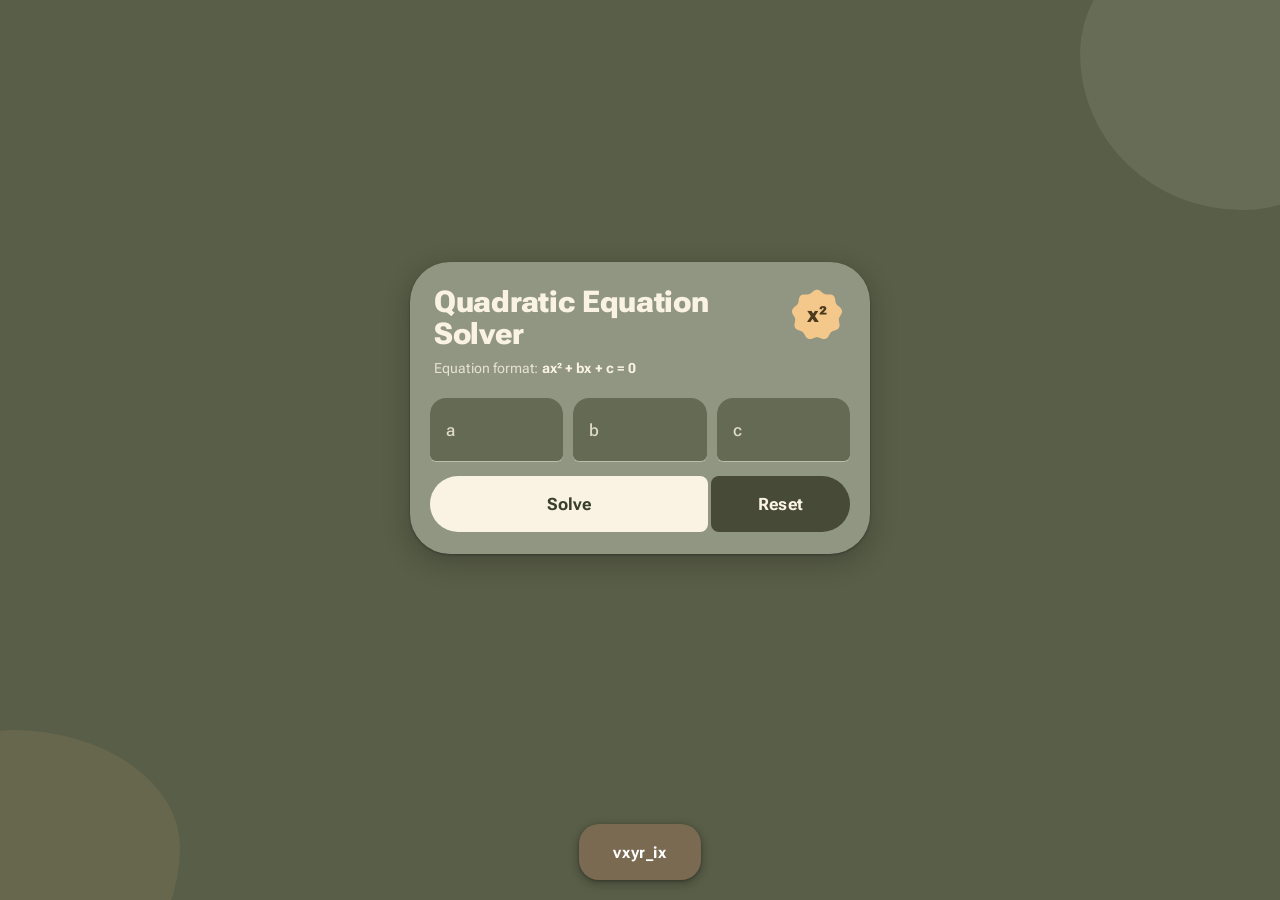
==== commit 8b54c7b7: "Add files via upload" ====
--- a/index.html
+++ b/index.html
@@ -19,11 +19,16 @@
 <body>
 
     <div class="container" id="tab">
-        <header class="hero">
-            <div class="badge" aria-hidden="true">x²</div>
-            <h2>Quadratic Equation Solver</h2>
+        <header class="app-bar">
+            <div class="app-bar-text">
+                <h2>Quadratic Equation Solver</h2>
+                <p class="format">Equation format: <strong>ax² + bx + c = 0</strong></p>
+            </div>
+            <div class="cookie" aria-hidden="true">
+                <svg viewBox="0 0 100 100"><path d="M50.00 6.34 L51.52 6.49 L53.01 6.95 L54.45 7.67 L55.82 8.58 L57.12 9.62 L58.35 10.70 L59.54 11.74 L60.71 12.66 L61.89 13.42 L63.11 13.98 L64.41 14.34 L65.80 14.51 L67.29 14.56 L68.86 14.53 L70.50 14.49 L72.16 14.53 L73.80 14.71 L75.37 15.09 L76.80 15.69 L78.07 16.55 L79.13 17.65 L79.98 18.96 L80.62 20.43 L81.08 22.01 L81.41 23.65 L81.66 25.26 L81.90 26.82 L82.20 28.28 L82.62 29.62 L83.20 30.83 L83.96 31.94 L84.91 32.97 L86.02 33.96 L87.25 34.95 L88.53 35.98 L89.78 37.08 L90.92 38.27 L91.87 39.56 L92.58 40.95 L93.00 42.42 L93.11 43.94 L92.92 45.49 L92.46 47.03 L91.80 48.54 L91.00 50.00 L90.15 51.40 L89.34 52.75 L88.63 54.06 L88.09 55.35 L87.75 56.66 L87.62 58.00 L87.69 59.40 L87.91 60.87 L88.21 62.42 L88.53 64.02 L88.78 65.67 L88.89 67.31 L88.79 68.92 L88.44 70.44 L87.81 71.83 L86.92 73.07 L85.78 74.13 L84.44 75.02 L82.96 75.75 L81.41 76.35 L79.86 76.88 L78.37 77.39 L76.98 77.94 L75.74 78.59 L74.64 79.37 L73.68 80.31 L72.83 81.43 L72.05 82.69 L71.29 84.07 L70.50 85.51 L69.63 86.93 L68.66 88.26 L67.55 89.42 L66.31 90.36 L64.93 91.03 L63.45 91.40 L61.90 91.48 L60.30 91.30 L58.70 90.91 L57.12 90.38 L55.59 89.79 L54.12 89.22 L52.71 88.75 L51.34 88.44 L50.00 88.34 L48.66 88.44 L47.29 88.75 L45.88 89.22 L44.41 89.79 L42.88 90.38 L41.30 90.91 L39.70 91.30 L38.10 91.48 L36.55 91.40 L35.07 91.03 L33.69 90.36 L32.45 89.42 L31.34 88.26 L30.37 86.93 L29.50 85.51 L28.71 84.07 L27.95 82.69 L27.17 81.43 L26.32 80.31 L25.36 79.37 L24.26 78.59 L23.02 77.94 L21.63 77.39 L20.14 76.88 L18.59 76.35 L17.04 75.75 L15.56 75.02 L14.22 74.13 L13.08 73.07 L12.19 71.83 L11.56 70.44 L11.21 68.92 L11.11 67.31 L11.22 65.67 L11.47 64.02 L11.79 62.42 L12.09 60.87 L12.31 59.40 L12.38 58.00 L12.25 56.66 L11.91 55.35 L11.37 54.06 L10.66 52.75 L9.85 51.40 L9.00 50.00 L8.20 48.54 L7.54 47.03 L7.08 45.49 L6.89 43.94 L7.00 42.42 L7.42 40.95 L8.13 39.56 L9.08 38.27 L10.22 37.08 L11.47 35.98 L12.75 34.95 L13.98 33.96 L15.09 32.97 L16.04 31.94 L16.80 30.83 L17.38 29.62 L17.80 28.28 L18.10 26.82 L18.34 25.26 L18.59 23.65 L18.92 22.01 L19.38 20.43 L20.02 18.96 L20.87 17.65 L21.93 16.55 L23.20 15.69 L24.63 15.09 L26.20 14.71 L27.84 14.53 L29.50 14.49 L31.14 14.53 L32.71 14.56 L34.20 14.51 L35.59 14.34 L36.89 13.98 L38.11 13.42 L39.29 12.66 L40.46 11.74 L41.65 10.70 L42.88 9.62 L44.18 8.58 L45.55 7.67 L46.99 6.95 L48.48 6.49 Z"/></svg>
+                <span>x²</span>
+            </div>
         </header>
-        <p class="format">Equation format: <strong>ax² + bx + c = 0</strong></p>
 
         <div class="inputs">
             <label class="field">
@@ -41,8 +46,8 @@
         </div>
 
         <div class="btn-row">
-            <button type="button" id="solveBtn">Solve</button>
-            <button type="button" id="resetBtn">Reset</button>
+            <button type="button" id="solveBtn" class="btn" data-ripple>Solve</button>
+            <button type="button" id="resetBtn" class="btn" data-ripple>Reset</button>
         </div>
 
         <div id="message" class="message" role="alert" hidden></div>
@@ -55,14 +60,14 @@
                 <div id="legend" class="legend"></div>
             </div>
             <details class="steps">
-                <summary>Step-by-step solution</summary>
+                <summary data-ripple>Step-by-step solution</summary>
                 <ol id="steps"></ol>
             </details>
         </div>
     </div>
 
     <footer class="insta-footer">
-        <a class="insta-btn" href="https://instagram.com/vxyr_ix" target="_blank" rel="noopener">vxyr_ix</a>
+        <a class="insta-btn" data-ripple href="https://instagram.com/vxyr_ix" target="_blank" rel="noopener">vxyr_ix</a>
     </footer>
 
     <script src="script.js"></script>
--- a/style.css
+++ b/style.css
@@ -1,23 +1,46 @@
-/* Google Font */
-@import url('https://fonts.googleapis.com/css2?family=Poppins:wght@400;500;600;700;800&display=swap');
+/* Material 3 Expressive look, built in your sage palette.
+   Typeface: Roboto Flex (Google's variable Roboto). */
+@import url('https://fonts.googleapis.com/css2?family=Roboto+Flex:opsz,wdth,wght@8..144,25..151,100..1000&display=swap');
 
 :root {
-    /* your sage palette */
-    --bg: #595E48;
-    --card: #919682;
-    --cream: #FAF3E3;
-    /* Material 3 style roles built from it */
-    --primary: #464A37;
-    --primary-hover: #3A3E2C;
-    --tonal: rgba(250, 243, 227, 0.18);
-    --container: rgba(74, 78, 59, 0.42);
-    --accent: #F4C78B;
-    --on-accent: #4B3A1E;
-    --sage-brown: #7B6A52;
+    /* ---- colour roles (all built from your sage colours) ---- */
+    --bg: #595E48;                              /* page background          */
+    --surface: #919682;                         /* the front card           */
+    --on-surface: #FAF3E3;                      /* cream text               */
+    --on-surface-variant: rgba(250, 243, 227, 0.82);
+    --outline: rgba(250, 243, 227, 0.6);
+    --outline-variant: rgba(250, 243, 227, 0.3);
+
+    --primary: #FAF3E3;                         /* filled buttons           */
+    --on-primary: #3A3E2C;
+    --primary-container: #464A37;               /* dark sage containers     */
+    --on-primary-container: #FAF3E3;
+    --tertiary-container: #F4C78B;              /* warm accent              */
+    --on-tertiary-container: #4B3A1E;
+
+    --surface-container: #7F846C;
+    --surface-container-high: #6E7360;
+    --surface-container-highest: #656A55;
+
+    --error-container: #8E4B39;
+    --on-error-container: #FFE9E3;
+
+    --inverse-surface: #F1EBD8;                 /* snackbar                 */
+    --inverse-on-surface: #33362A;
+
+    --sage-brown: #7B6A52;                      /* Instagram button         */
     --sage-brown-hover: #6A5A44;
-    /* motion */
+
+    /* ---- motion (Material 3 Expressive "springy" + "smooth") ---- */
     --spring: cubic-bezier(0.34, 1.56, 0.64, 1);
     --smooth: cubic-bezier(0.2, 0, 0, 1);
+
+    /* ---- shapes ---- */
+    --shape-xs: 8px;
+    --shape-s: 12px;
+    --shape-m: 16px;
+    --shape-xl: 28px;
+    --shape-xxl: 40px;
 }
 
 [hidden] {
@@ -28,7 +51,7 @@
     margin: 0;
     padding: 0;
     box-sizing: border-box;
-    font-family: 'Poppins', sans-serif;
+    font-family: 'Roboto Flex', Roboto, system-ui, sans-serif;
 }
 
 body {
@@ -40,17 +63,17 @@
     padding-top: max(20px, env(safe-area-inset-top));
     padding-bottom: max(20px, env(safe-area-inset-bottom));
     background: var(--bg);
-    color: var(--cream);
-}
-
-/* big soft background shapes */
+    color: var(--on-surface);
+}
+
+/* soft decorative shapes in the background */
 body::before,
 body::after {
     content: "";
     position: fixed;
     z-index: -1;
     pointer-events: none;
-    animation: drift 14s ease-in-out infinite alternate;
+    animation: drift 16s ease-in-out infinite alternate;
 }
 
 body::before {
@@ -58,7 +81,7 @@
     right: -100px;
     width: 300px;
     height: 300px;
-    background: rgba(145, 150, 130, 0.28);
+    background: rgba(145, 150, 130, 0.26);
     border-radius: 62% 38% 46% 54% / 48% 56% 44% 52%;
 }
 
@@ -67,7 +90,7 @@
     left: -100px;
     width: 280px;
     height: 280px;
-    background: rgba(244, 199, 139, 0.10);
+    background: rgba(244, 199, 139, 0.09);
     border-radius: 40% 60% 58% 42% / 56% 42% 58% 44%;
     animation-direction: alternate-reverse;
 }
@@ -77,20 +100,20 @@
     to   { transform: rotate(14deg) scale(1.08); }
 }
 
-/* ---------- Main card ---------- */
+/* ================= Card ================= */
 .container {
-    background: var(--card);
-    padding: 22px;
-    border-radius: 36px;
-    box-shadow: 0 10px 30px rgba(0, 0, 0, 0.28), inset 0 1px 0 rgba(255, 255, 255, 0.14);
     width: 100%;
     max-width: 460px;
     margin: auto;
-    color: var(--cream);
+    padding: 24px 20px 22px;
+    background: var(--surface);
+    color: var(--on-surface);
+    border-radius: var(--shape-xxl);
+    box-shadow: 0 1px 3px rgba(0, 0, 0, 0.3), 0 8px 24px 4px rgba(0, 0, 0, 0.18);
     -webkit-tap-highlight-color: transparent;
 }
 
-/* One soft, slow bounce (Solve / Reset) */
+/* one soft, slow bounce (Solve / Reset) */
 .container.bounce {
     animation: bounce 1s ease-in-out;
 }
@@ -102,61 +125,79 @@
     100% { transform: scale(1); }
 }
 
-/* ---------- Header ---------- */
-.hero {
-    display: flex;
-    align-items: center;
+/* ================= Large top app bar ================= */
+.app-bar-text {
+    flex: 1;
+    min-width: 0;
+}
+
+.app-bar {
+    display: flex;
+    align-items: flex-start;
+    justify-content: space-between;
     gap: 14px;
-}
-
-.badge {
-    flex: 0 0 60px;
-    width: 60px;
-    height: 60px;
+    padding: 0 4px;
+}
+
+h2 {
+    font-size: clamp(24px, 7vw, 30px);
+    font-weight: 800;
+    font-stretch: 106%;
+    line-height: 1.08;
+    letter-spacing: -0.01em;
+    color: var(--on-surface);
+}
+
+.format {
+    margin-top: 10px;
+    font-size: 14px;
+    font-weight: 400;
+    letter-spacing: 0.1px;
+    color: var(--on-surface-variant);
+}
+
+.format strong {
+    font-weight: 700;
+    color: var(--on-surface);
+    white-space: nowrap;
+}
+
+/* 9-lobed "cookie" shape from the Material 3 Expressive shape library */
+.cookie {
+    position: relative;
+    flex: 0 0 58px;
+    width: 58px;
+    height: 58px;
     display: grid;
     place-items: center;
-    background: var(--accent);
-    color: var(--on-accent);
+}
+
+.cookie svg {
+    position: absolute;
+    inset: 0;
+    width: 100%;
+    height: 100%;
+    fill: var(--tertiary-container);
+    animation: spin 28s linear infinite;
+}
+
+.cookie span {
+    position: relative;
     font-size: 22px;
     font-weight: 800;
-    animation: morph 7s ease-in-out infinite alternate;
-}
-
-@keyframes morph {
-    0%   { border-radius: 50% 50% 50% 50% / 50% 50% 50% 50%; }
-    33%  { border-radius: 38% 62% 56% 44% / 50% 40% 60% 50%; }
-    66%  { border-radius: 62% 38% 46% 54% / 40% 56% 44% 60%; }
-    100% { border-radius: 30% 70% 34% 66% / 62% 34% 66% 38%; }
-}
-
-h2 {
-    font-size: clamp(20px, 5.8vw, 25px);
-    font-weight: 800;
-    line-height: 1.15;
-    letter-spacing: -0.01em;
-    color: var(--cream);
-}
-
-.format {
-    display: inline-block;
-    margin: 16px 0 4px;
-    padding: 7px 14px;
-    border-radius: 999px;
-    background: var(--tonal);
-    font-size: 13px;
-    font-weight: 500;
-}
-
-.format strong {
-    font-weight: 700;
-}
-
-/* ---------- Text fields (floating label) ---------- */
+    color: var(--on-tertiary-container);
+}
+
+@keyframes spin {
+    to { transform: rotate(360deg); }
+}
+
+/* ================= Filled text fields ================= */
 .inputs {
     display: grid;
     grid-template-columns: repeat(3, 1fr);
     gap: 10px;
-    margin: 14px 0 12px;
+    margin: 22px 0 14px;
 }
 
 .field {
@@ -167,16 +208,18 @@
 .field input {
     width: 100%;
     height: 64px;
-    padding: 25px 8px 6px 16px;
+    padding: 26px 8px 8px 16px;
     border: none;
     outline: none;
-    border-radius: 22px;
-    background: rgba(250, 243, 227, 0.92);
-    color: #3E4234;
-    font-size: 18px;
-    font-weight: 700;
+    border-radius: var(--shape-m) var(--shape-m) 6px 6px;
+    background: var(--surface-container-highest);
+    box-shadow: inset 0 -1px 0 var(--outline);
+    color: var(--on-surface);
+    caret-color: var(--on-surface);
+    font-size: 19px;
+    font-weight: 600;
     text-align: left;
-    transition: background 0.25s, box-shadow 0.25s, border-radius 0.35s var(--spring);
+    transition: box-shadow 0.2s var(--smooth), background 0.2s var(--smooth);
     -moz-appearance: textfield;
     appearance: textfield;
 }
@@ -185,6 +228,14 @@
 .field input::-webkit-inner-spin-button {
     -webkit-appearance: none;
     margin: 0;
+}
+
+.field input:hover {
+    background: #5E634F;
+}
+
+.field input:focus {
+    box-shadow: inset 0 -3px 0 var(--on-surface);
 }
 
 .field span {
@@ -192,88 +243,115 @@
     left: 16px;
     top: 50%;
     transform: translateY(-50%);
-    font-size: 18px;
+    font-size: 17px;
     font-weight: 500;
-    color: #6B7058;
+    color: var(--on-surface-variant);
     pointer-events: none;
-    transition: top 0.3s var(--spring), transform 0.3s var(--spring), font-size 0.3s var(--spring), color 0.2s;
+    transition: top 0.3s var(--spring), transform 0.3s var(--spring),
+                font-size 0.3s var(--spring), color 0.2s;
 }
 
 .field input:focus + span,
 .field input:not(:placeholder-shown) + span {
-    top: 13px;
-    transform: translateY(0);
+    top: 10px;
+    transform: none;
     font-size: 12px;
-    font-weight: 700;
-}
-
-.field input:focus {
-    background: #FFFBF1;
-    box-shadow: 0 0 0 3px var(--primary);
-    border-radius: 26px 26px 14px 14px;
-}
-
-/* ---------- Buttons ---------- */
+    font-weight: 600;
+}
+
+.field input:focus + span {
+    color: var(--on-surface);
+}
+
+/* ================= Buttons (connected button group) ================= */
 .btn-row {
     display: flex;
-    gap: 10px;
-}
-
-button {
-    font-family: inherit;
+    gap: 3px;
+}
+
+.btn {
+    position: relative;
+    overflow: hidden;
+    height: 56px;
     border: none;
     cursor: pointer;
-    -webkit-tap-highlight-color: transparent;
-    transition: border-radius 0.35s var(--spring), transform 0.35s var(--spring), background 0.2s;
-}
-
-.btn-row button {
-    height: 58px;
     font-size: 17px;
     font-weight: 700;
-    letter-spacing: 0.2px;
-    color: var(--cream);
-    border-radius: 29px;
+    letter-spacing: 0.1px;
+    -webkit-tap-highlight-color: transparent;
+    transition: border-radius 0.4s var(--spring), transform 0.4s var(--spring), box-shadow 0.2s;
+}
+
+/* state layer: hover 8%, focus 10%, pressed 12% */
+.btn::before {
+    content: "";
+    position: absolute;
+    inset: 0;
+    background: currentColor;
+    opacity: 0;
+    transition: opacity 0.2s var(--smooth);
+    pointer-events: none;
+}
+
+.btn:hover::before { opacity: 0.08; }
+.btn:focus-visible::before { opacity: 0.1; }
+.btn:active::before { opacity: 0.12; }
+
+.btn:focus-visible {
+    outline: 3px solid var(--on-surface);
+    outline-offset: 2px;
 }
 
 #solveBtn {
     flex: 2;
     background: var(--primary);
-}
-
-#solveBtn:hover {
-    background: var(--primary-hover);
+    color: var(--on-primary);
+    border-radius: 28px 8px 8px 28px;
 }
 
 #resetBtn {
     flex: 1;
-    background: var(--tonal);
-}
-
-#resetBtn:hover {
-    background: rgba(250, 243, 227, 0.3);
-}
-
-/* shape morph + squish while pressed */
-.btn-row button:active {
+    background: var(--primary-container);
+    color: var(--on-primary-container);
+    border-radius: 8px 28px 28px 8px;
+}
+
+/* shape morph while pressed */
+.btn:active {
     border-radius: 16px;
-    transform: scale(0.96);
-}
-
-/* ---------- Error message ---------- */
+    transform: scale(0.97);
+}
+
+/* ripple (added by script.js) */
+.ripple {
+    position: absolute;
+    border-radius: 50%;
+    background: currentColor;
+    opacity: 0.18;
+    transform: scale(0);
+    animation: ripple 0.6s var(--smooth) forwards;
+    pointer-events: none;
+}
+
+@keyframes ripple {
+    to { transform: scale(1); opacity: 0; }
+}
+
+/* ================= Error message ================= */
 .message {
     margin-top: 14px;
-    padding: 12px 16px;
-    border-radius: 22px 22px 22px 6px;
-    background: #8E4B39;
-    color: var(--cream);
+    padding: 14px 18px;
+    border-radius: 24px 24px 24px 8px;
+    background: var(--error-container);
+    color: var(--on-error-container);
     font-size: 14px;
     font-weight: 500;
-}
-
-/* ---------- Results ---------- */
+    line-height: 1.4;
+}
+
+/* ================= Results ================= */
 #output {
-    margin-top: 4px;
+    margin-top: 2px;
 }
 
 #output.fade-in > * {
@@ -292,106 +370,116 @@
 .roots {
     display: flex;
     flex-wrap: wrap;
-    gap: 8px;
-    margin-top: 14px;
+    gap: 6px;
+    margin-top: 16px;
 }
 
 .root {
     flex: 1 1 auto;
-    padding: 16px 20px;
-    background: var(--primary);
-    color: var(--cream);
-    font-size: 24px;
+    padding: 18px 22px;
+    background: var(--primary-container);
+    color: var(--on-primary-container);
+    font-size: 26px;
     font-weight: 800;
+    font-stretch: 104%;
     line-height: 1.2;
     word-break: break-word;
     border-radius: 32px 32px 32px 10px;
 }
 
 .root:nth-child(2) {
-    background: var(--accent);
-    color: var(--on-accent);
+    background: var(--tertiary-container);
+    color: var(--on-tertiary-container);
     border-radius: 32px 10px 32px 32px;
 }
 
 .sub {
     flex: 0 0 100%;
-    padding: 2px 8px 0;
+    padding: 4px 10px 0;
     font-size: 13px;
     font-weight: 500;
-    opacity: 0.92;
-}
-
-/* info tiles */
+    color: var(--on-surface-variant);
+}
+
+/* info: grouped list (big outer corners, small inner corners) */
 .info-grid {
-    display: grid;
-    grid-template-columns: 1fr 1fr;
-    gap: 8px;
+    display: flex;
+    flex-direction: column;
+    gap: 2px;
     margin-top: 14px;
 }
 
 .info-row {
     display: flex;
-    flex-direction: column;
-    gap: 3px;
-    min-width: 0;
-    padding: 12px 14px 13px;
-    background: var(--container);
-    border-radius: 24px 24px 24px 8px;
-}
-
-.info-row:nth-child(even) {
-    border-radius: 24px 8px 24px 24px;
-}
-
-.info-row:last-child:nth-child(odd) {
-    grid-column: 1 / -1;
+    align-items: center;
+    justify-content: space-between;
+    gap: 16px;
+    padding: 14px 20px;
+    background: var(--surface-container-high);
+    border-radius: 6px;
+}
+
+.info-row:first-child {
+    border-radius: 28px 28px 6px 6px;
+}
+
+.info-row:last-child {
+    border-radius: 6px 6px 28px 28px;
+}
+
+.info-row:only-child {
+    border-radius: 28px;
 }
 
 .info-row span {
-    font-size: 12px;
-    font-weight: 500;
-    opacity: 0.85;
+    flex: 0 0 auto;
+    font-size: 14px;
+    font-weight: 400;
+    white-space: nowrap;
+    color: var(--on-surface-variant);
 }
 
 .info-row b {
     font-size: 15px;
     font-weight: 700;
+    text-align: right;
     word-break: break-word;
 }
 
 /* graph */
 .graph-wrap {
     margin-top: 14px;
-    padding: 10px 10px 12px;
-    background: var(--container);
-    border-radius: 30px;
+    padding: 12px 12px 14px;
+    background: var(--surface-container-high);
+    border-radius: 28px;
 }
 
 #graph {
     display: block;
     width: 100%;
     height: 230px;
-    border-radius: 22px;
-    background: rgba(74, 78, 59, 0.55);
+    border-radius: 18px;
+    background: rgba(58, 62, 44, 0.55);
 }
 
 .legend {
-    margin-top: 10px;
+    margin-top: 12px;
     display: flex;
     justify-content: center;
     flex-wrap: wrap;
     gap: 8px;
 }
 
+/* assist chips */
 .legend span {
     display: inline-flex;
     align-items: center;
-    padding: 5px 12px;
-    border-radius: 999px;
-    background: var(--tonal);
-    font-size: 12px;
-    font-weight: 600;
+    height: 32px;
+    padding: 0 12px;
+    border: 1px solid var(--outline-variant);
+    border-radius: var(--shape-xs);
+    font-size: 13px;
+    font-weight: 500;
 }
 
 .legend i {
@@ -399,25 +487,27 @@
     width: 10px;
     height: 10px;
     border-radius: 50%;
-    margin-right: 6px;
-}
-
-/* steps */
+    margin-right: 8px;
+}
+
+/* steps (expandable) */
 .steps {
     margin-top: 14px;
-    background: var(--container);
-    border-radius: 30px;
+    background: var(--surface-container-high);
+    border-radius: 28px;
     overflow: hidden;
 }
 
 .steps summary {
+    position: relative;
+    overflow: hidden;
     list-style: none;
     cursor: pointer;
     display: flex;
     align-items: center;
     justify-content: space-between;
-    padding: 16px 20px;
-    font-size: 15px;
+    padding: 14px 14px 14px 20px;
+    font-size: 16px;
     font-weight: 700;
     -webkit-tap-highlight-color: transparent;
 }
@@ -428,17 +518,20 @@
 
 .steps summary::after {
     content: "";
-    width: 9px;
-    height: 9px;
-    border-right: 3px solid var(--cream);
-    border-bottom: 3px solid var(--cream);
-    border-radius: 2px;
-    transform: rotate(45deg) translateY(-2px);
-    transition: transform 0.35s var(--spring);
+    flex: 0 0 36px;
+    width: 36px;
+    height: 36px;
+    border-radius: 50%;
+    background-color: var(--primary-container);
+    background-repeat: no-repeat;
+    background-position: center;
+    background-size: 22px;
+    background-image: url("data:image/svg+xml,%3Csvg xmlns='http://www.w3.org/2000/svg' viewBox='0 0 24 24'%3E%3Cpath d='M7 10l5 5 5-5' fill='none' stroke='%23FAF3E3' stroke-width='2.4' stroke-linecap='round' stroke-linejoin='round'/%3E%3C/svg%3E");
+    transition: transform 0.4s var(--spring);
 }
 
 .steps[open] summary::after {
-    transform: rotate(-135deg) translateY(-2px);
+    transform: rotate(180deg);
 }
 
 .steps ol {
@@ -451,7 +544,7 @@
     counter-increment: step;
     position: relative;
     margin: 12px 0;
-    padding-left: 38px;
+    padding-left: 40px;
     font-size: 14px;
     line-height: 1.55;
     word-break: break-word;
@@ -462,115 +555,140 @@
     position: absolute;
     left: 0;
     top: 0;
-    width: 26px;
-    height: 26px;
+    width: 28px;
+    height: 28px;
     display: grid;
     place-items: center;
     border-radius: 50%;
-    background: var(--accent);
-    color: var(--on-accent);
+    background: var(--tertiary-container);
+    color: var(--on-tertiary-container);
     font-size: 13px;
     font-weight: 800;
 }
 
-/* ---------- Instagram button ---------- */
+/* ================= Instagram button (extended FAB style) ================= */
 .insta-footer {
     text-align: center;
     margin-top: 28px;
 }
 
 .insta-btn {
-    display: inline-block;
-    padding: 14px 36px;
-    border-radius: 999px;
+    position: relative;
+    overflow: hidden;
+    display: inline-flex;
+    align-items: center;
+    height: 56px;
+    padding: 0 34px;
+    border-radius: 20px;
     background: var(--sage-brown);
     color: #FFFFFF;
     font-size: 16px;
     font-weight: 700;
-    letter-spacing: 1px;
+    letter-spacing: 0.6px;
     text-decoration: none;
-    box-shadow: 0 6px 18px rgba(0, 0, 0, 0.28);
-    transition: transform 0.35s var(--spring), border-radius 0.35s var(--spring), background 0.2s;
+    box-shadow: 0 3px 8px 2px rgba(0, 0, 0, 0.22), 0 1px 3px rgba(0, 0, 0, 0.3);
+    transition: border-radius 0.4s var(--spring), transform 0.4s var(--spring), box-shadow 0.2s;
     -webkit-tap-highlight-color: transparent;
 }
 
-.insta-btn:hover {
-    background: var(--sage-brown-hover);
-    transform: translateY(-2px);
-}
+.insta-btn::before {
+    content: "";
+    position: absolute;
+    inset: 0;
+    background: currentColor;
+    opacity: 0;
+    transition: opacity 0.2s var(--smooth);
+    pointer-events: none;
+}
+
+.insta-btn:hover::before { opacity: 0.08; }
+.insta-btn:active::before { opacity: 0.12; }
 
 .insta-btn:active {
-    background: var(--sage-brown-hover);
-    border-radius: 20px;
-    transform: scale(0.95);
-}
-
-/* ---------- Update popup ---------- */
-@keyframes popIn {
-    from { opacity: 0; transform: translate(-50%, 16px) scale(0.96); }
-    to   { opacity: 1; transform: translate(-50%, 0) scale(1); }
+    border-radius: 28px;
+    transform: scale(0.96);
+}
+
+.insta-btn:focus-visible {
+    outline: 3px solid var(--on-surface);
+    outline-offset: 2px;
+}
+
+/* ================= Update snackbar ================= */
+@keyframes snackIn {
+    from { opacity: 0; transform: translateY(24px); }
+    to   { opacity: 1; transform: translateY(0); }
 }
 
 #update-popup {
     position: fixed;
-    left: 50%;
-    bottom: calc(20px + env(safe-area-inset-bottom));
-    transform: translateX(-50%);
-    width: max-content;
-    max-width: calc(100% - 32px);
+    left: 16px;
+    right: 16px;
+    bottom: calc(16px + env(safe-area-inset-bottom));
+    max-width: 520px;
+    margin: 0 auto;
     display: flex;
     align-items: center;
-    gap: 10px;
-    padding: 12px 12px 12px 20px;
-    border-radius: 28px;
-    background: var(--sage-brown);
-    color: #FFFFFF;
+    gap: 4px;
+    min-height: 56px;
+    padding: 6px 8px 6px 20px;
+    border-radius: 16px;
+    background: var(--inverse-surface);
+    color: var(--inverse-on-surface);
     font-size: 14px;
     font-weight: 500;
-    box-shadow: 0 10px 28px rgba(0, 0, 0, 0.38);
+    box-shadow: 0 6px 18px 4px rgba(0, 0, 0, 0.3), 0 2px 6px rgba(0, 0, 0, 0.3);
     z-index: 9999;
-    animation: popIn 0.5s var(--spring);
+    animation: snackIn 0.5s var(--spring);
+}
+
+#update-popup span {
+    flex: 1;
 }
 
 #update-popup button {
+    position: relative;
+    overflow: hidden;
     height: 40px;
-    padding: 0 16px;
+    padding: 0 14px;
+    border: none;
     border-radius: 20px;
+    background: transparent;
     font-size: 14px;
     font-weight: 700;
-    color: #FFFFFF;
-    background: transparent;
+    cursor: pointer;
+    transition: border-radius 0.3s var(--spring), background 0.2s;
+}
+
+#update-popup .update-later {
+    color: #62664F;
+}
+
+#update-popup .update-btn {
+    background: var(--primary-container);
+    color: var(--on-primary-container);
+}
+
+#update-popup button:hover {
+    filter: brightness(0.95);
 }
 
 #update-popup button:active {
     border-radius: 10px;
 }
 
-#update-popup .update-later:hover {
-    background: rgba(255, 255, 255, 0.16);
-}
-
-#update-popup .update-btn {
-    background: var(--cream);
-    color: #3E4234;
-}
-
-#update-popup .update-btn:hover {
-    background: #FFFFFF;
-}
-
 #update-popup button:disabled {
-    opacity: 0.7;
+    opacity: 0.6;
     cursor: default;
 }
 
-/* respect people who turn animations off */
+/* people who turn animations off get a calm version */
 @media (prefers-reduced-motion: reduce) {
     *, *::before, *::after {
         animation-duration: 0.01ms !important;
         transition-duration: 0.01ms !important;
     }
-    .badge, body::before, body::after {
+    .cookie svg, body::before, body::after {
         animation: none !important;
     }
 }
